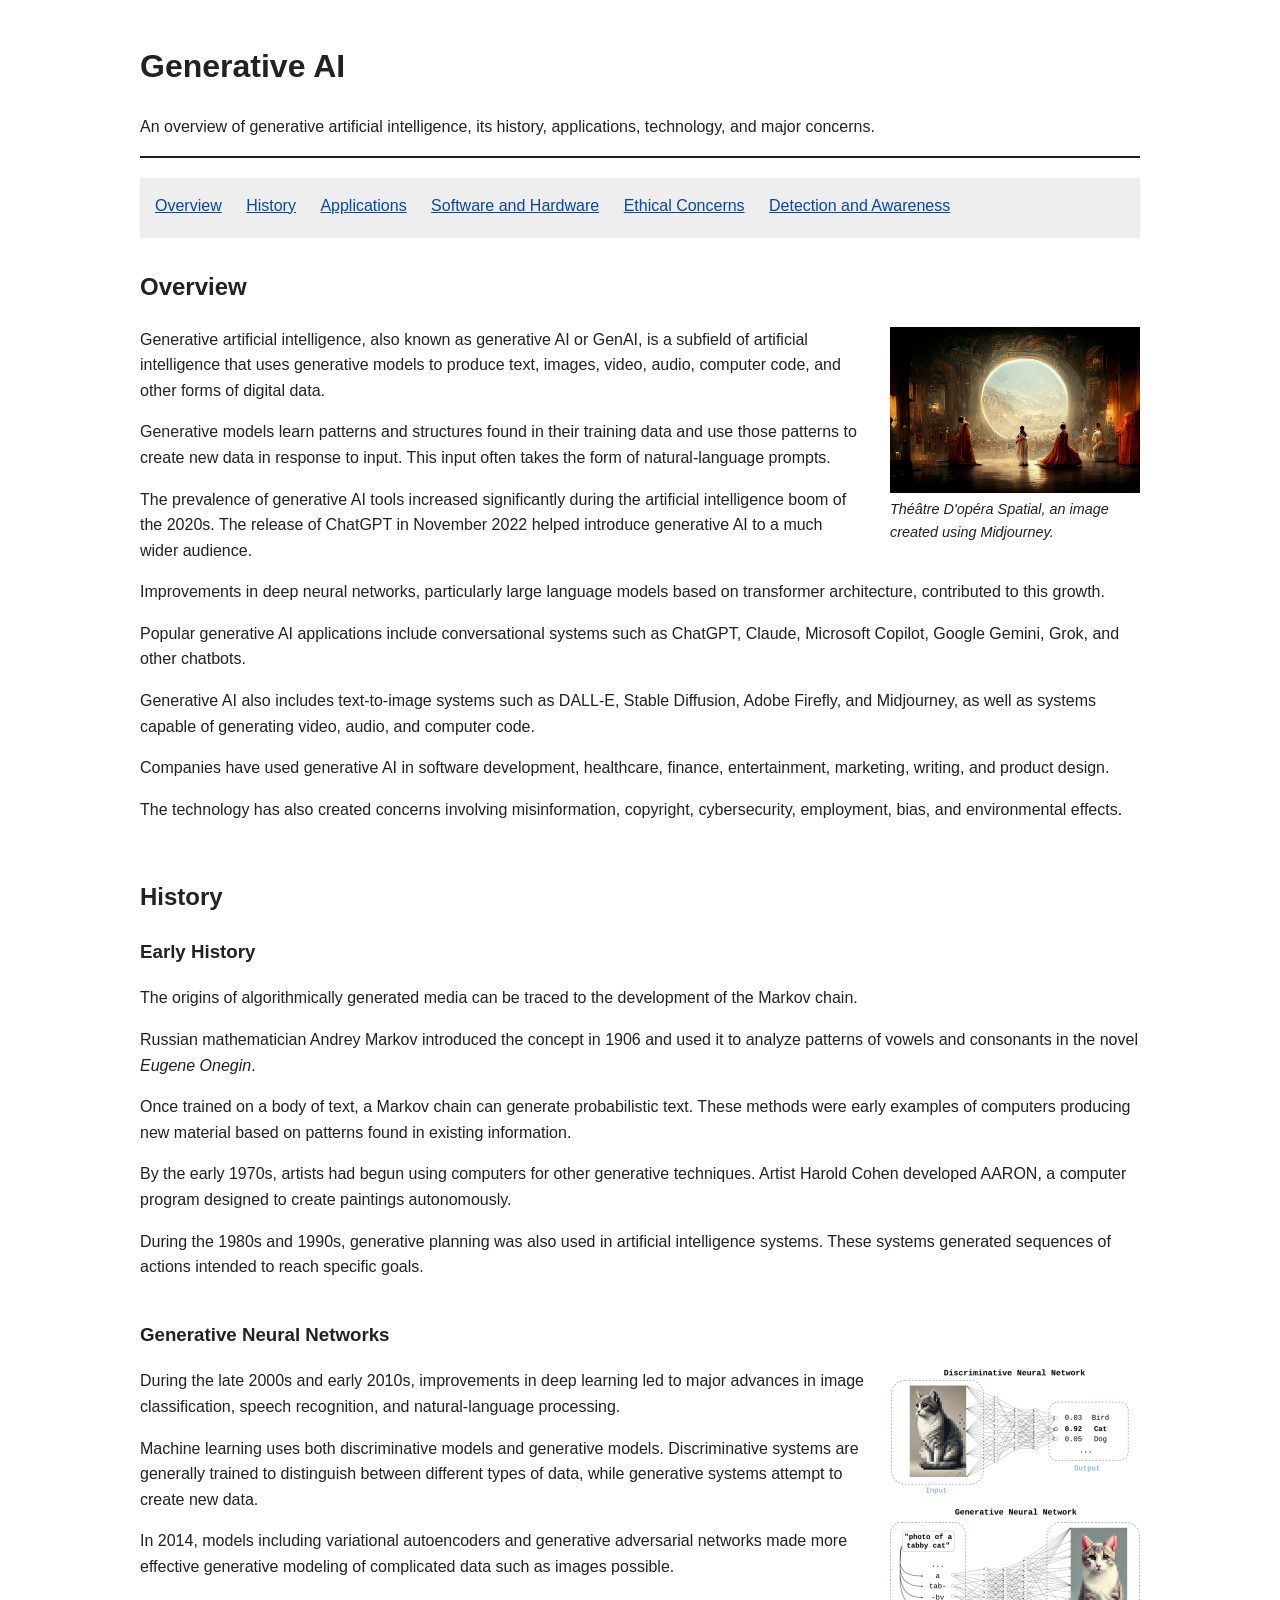
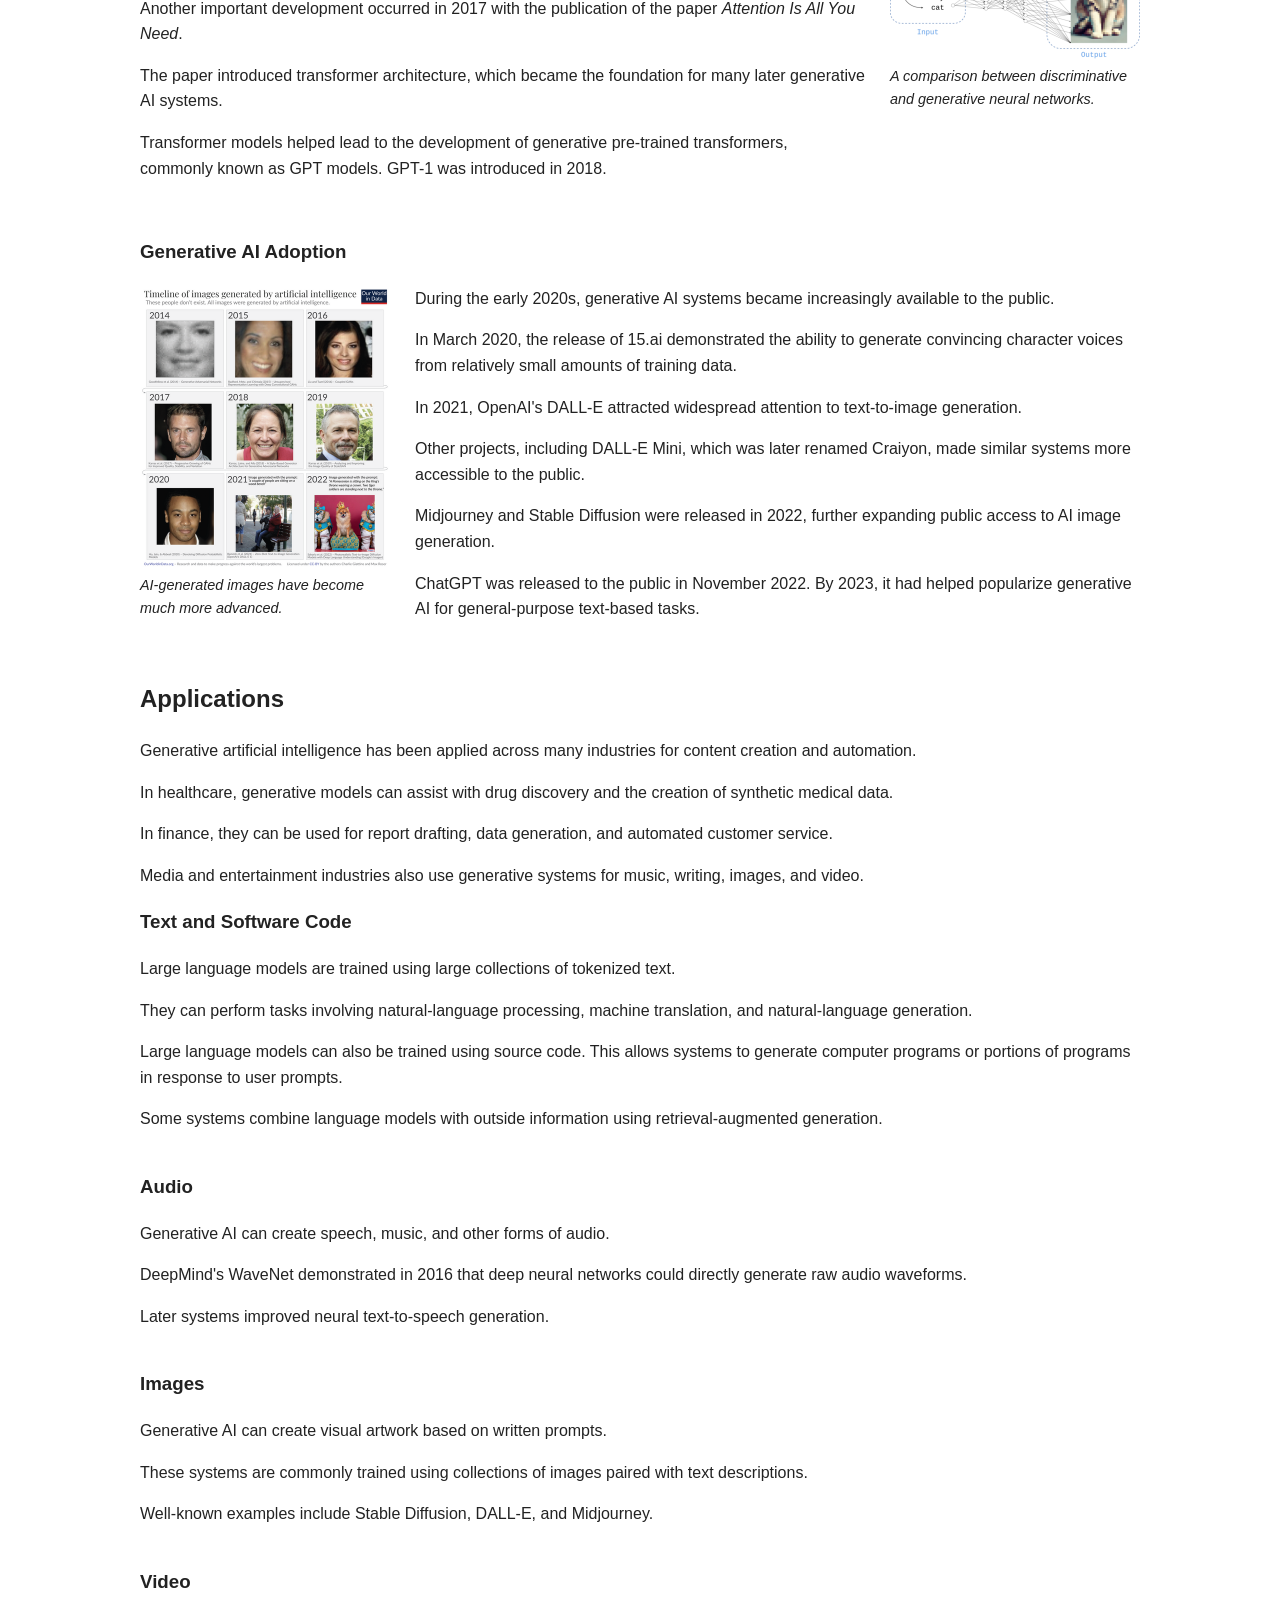
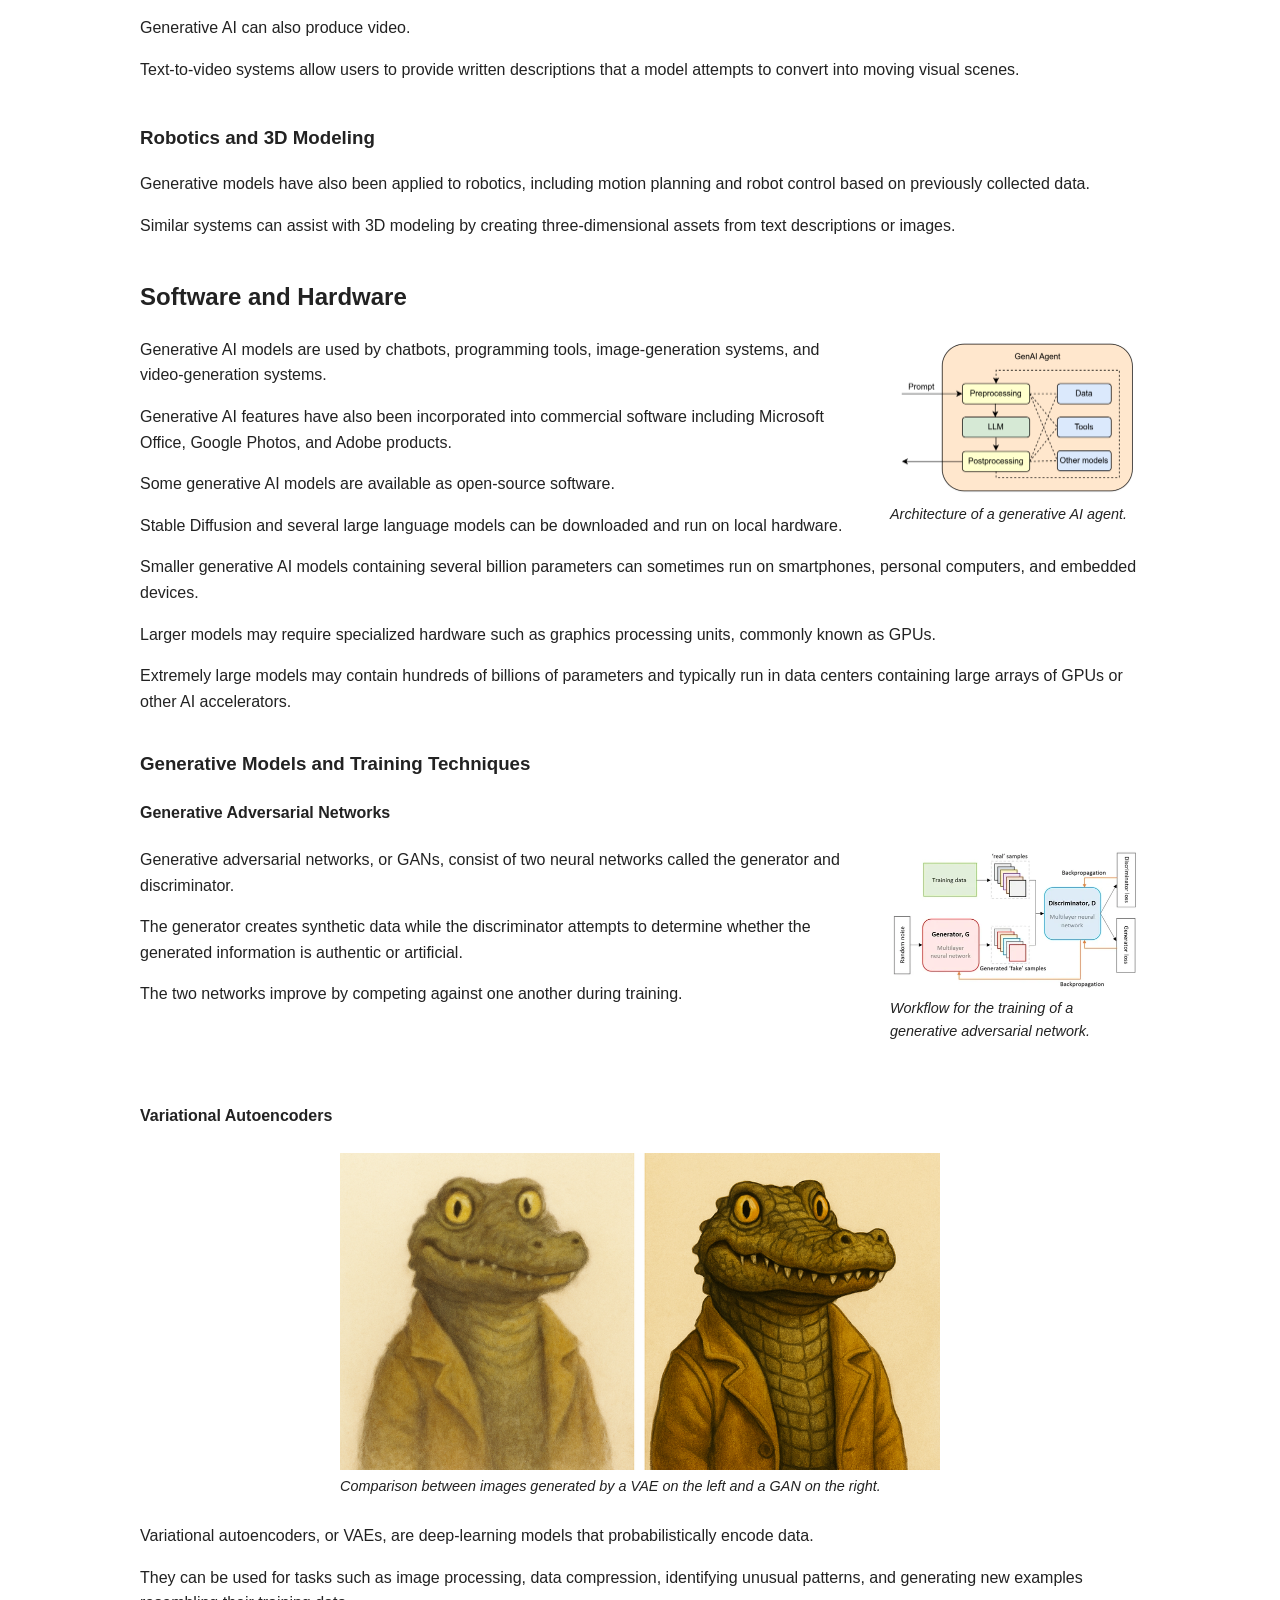
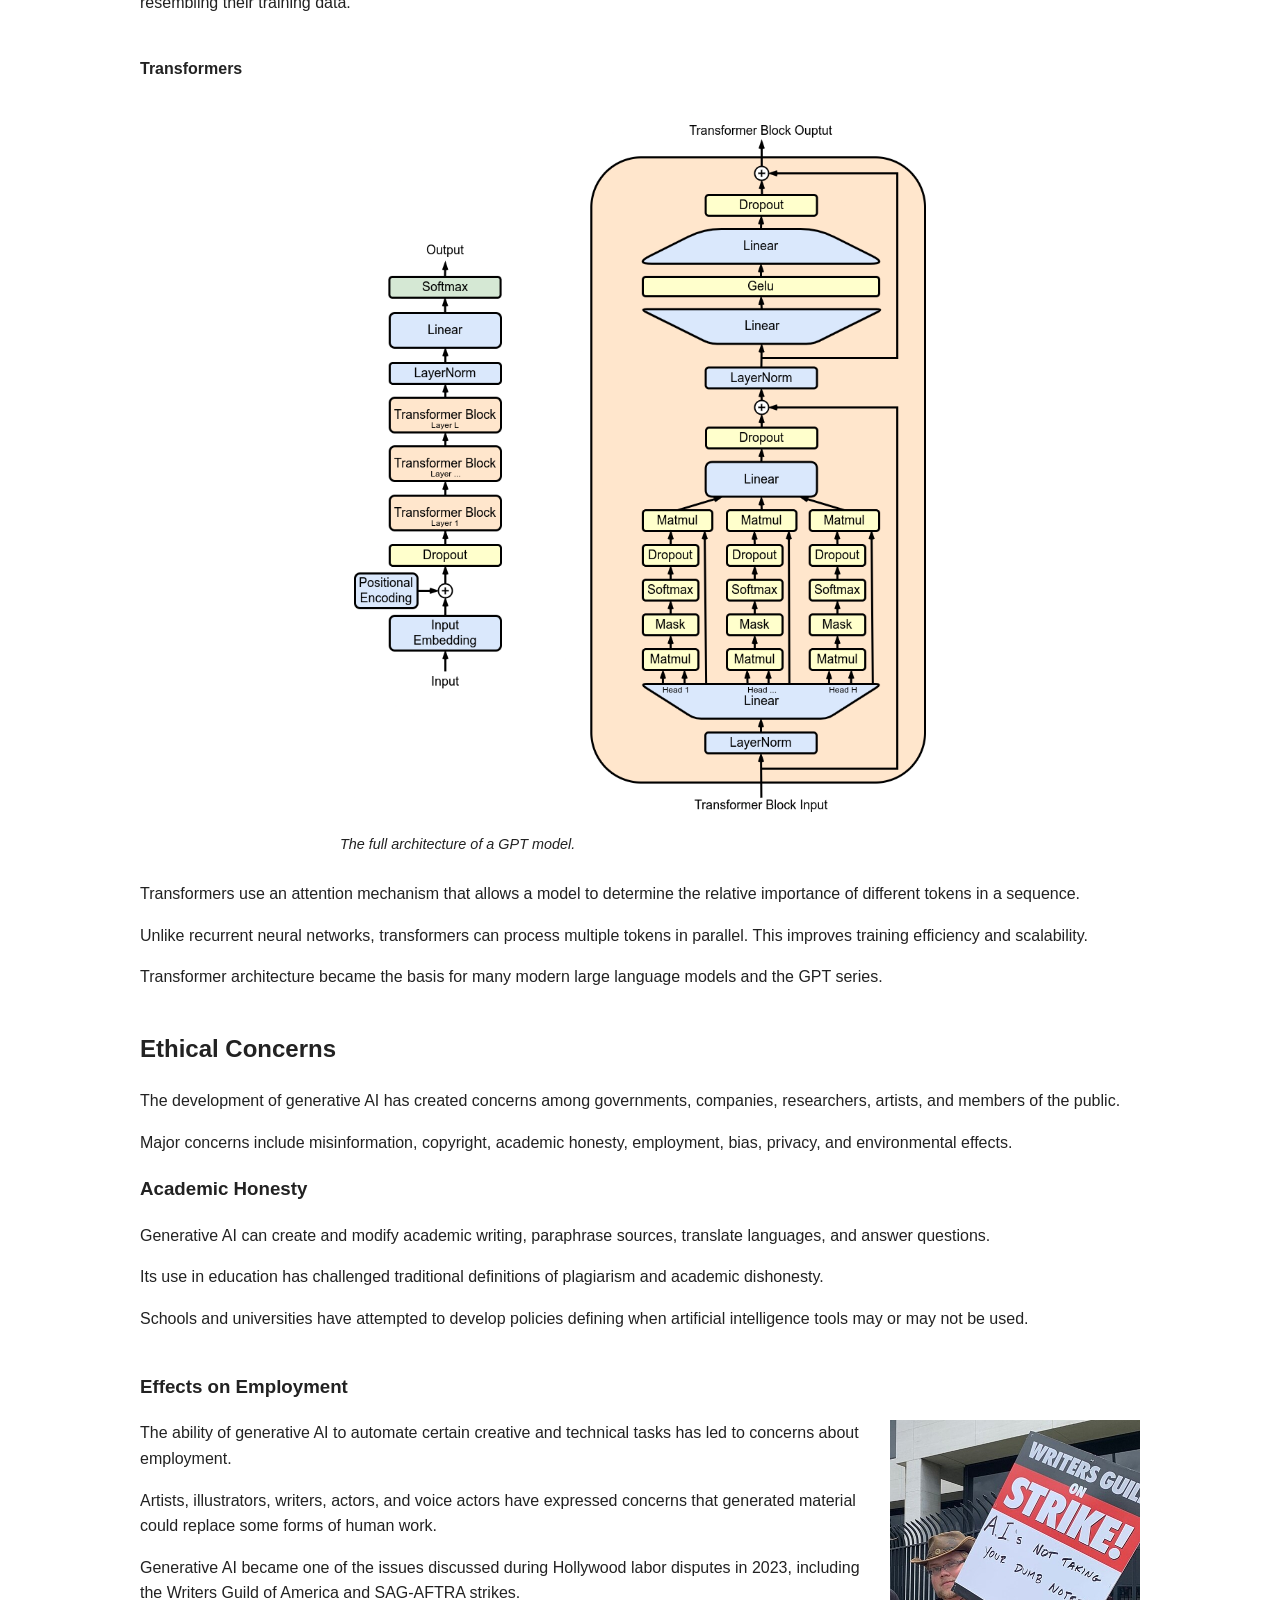
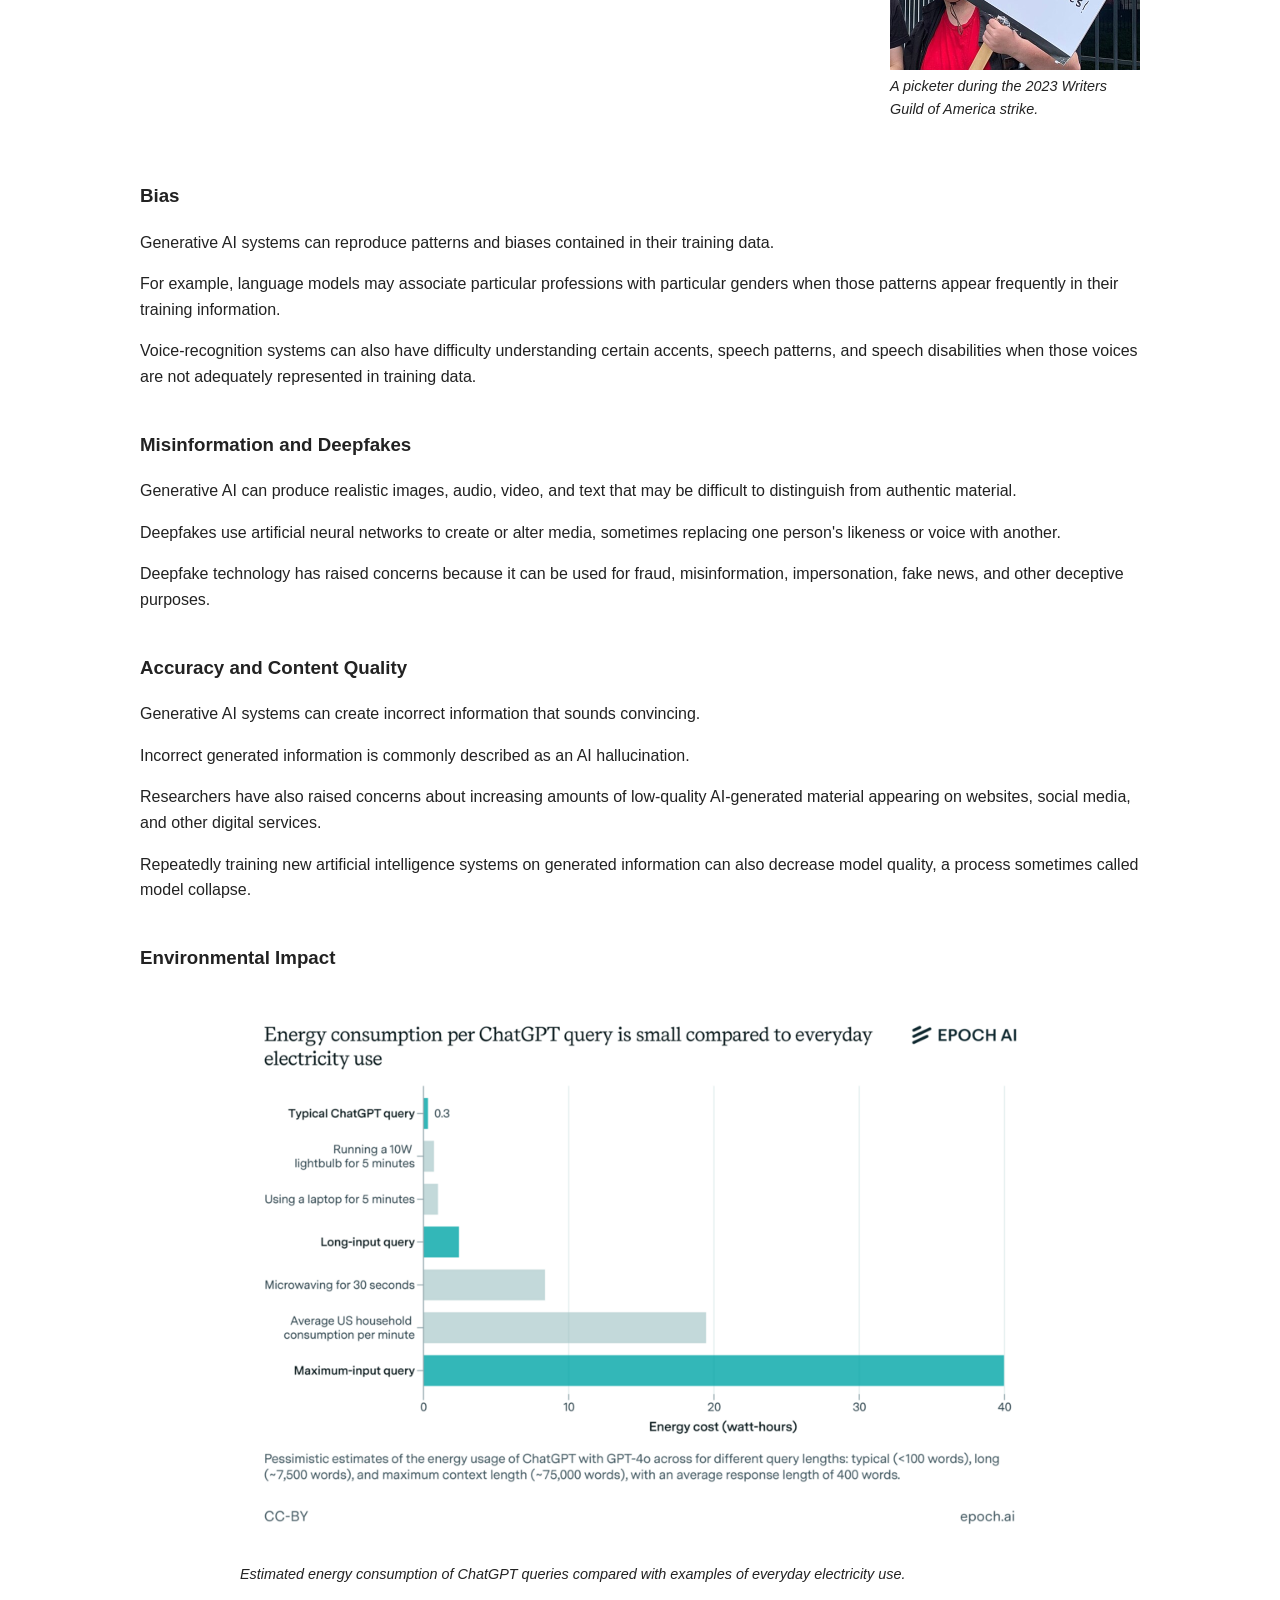
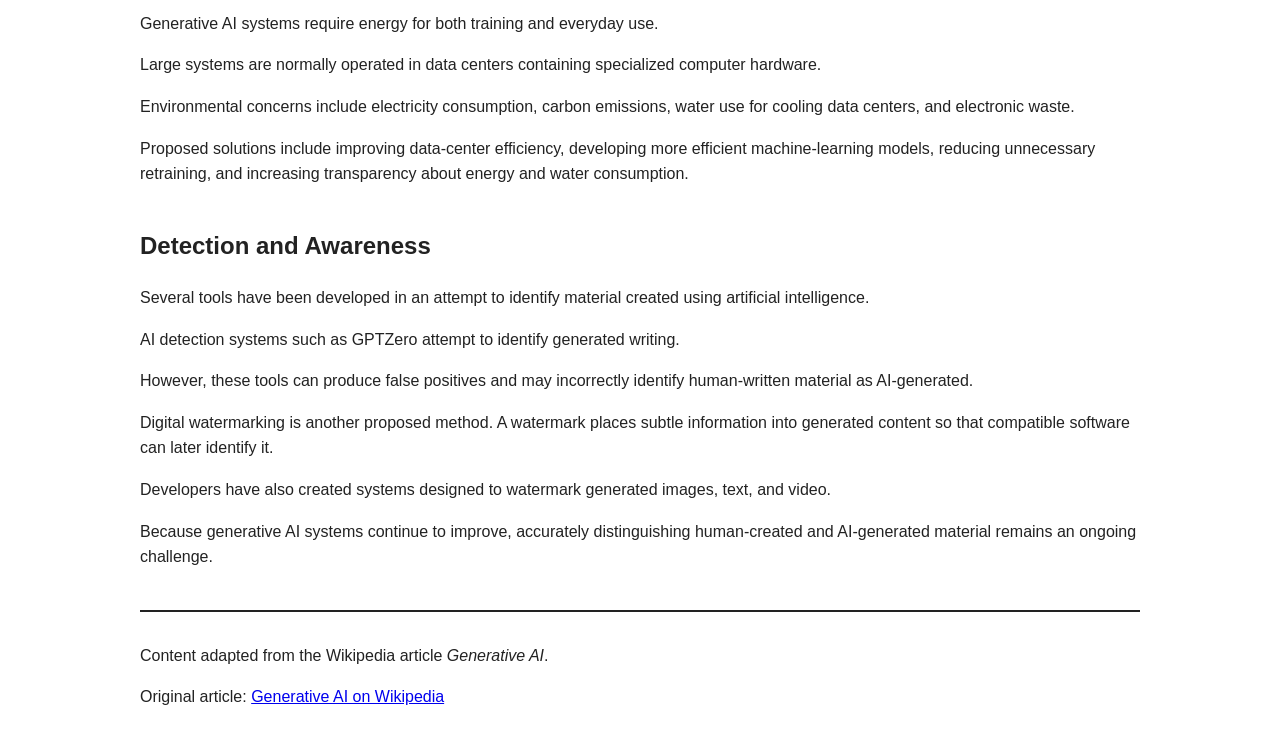
==== wiki.html @ c1471a43 "Create wiki.html" ====
<!DOCTYPE html>
<html lang="en">

<head>
    <meta charset="UTF-8">
    <meta name="viewport" content="width=device-width, initial-scale=1.0">

    <title>Generative AI</title>

    <style>
        /* Hide only visually, but have it available for screen readers */
        .sr-only {
            border: 0;
            clip: rect(0, 0, 0, 0);
            height: 1px;
            margin: -1px;
            overflow: hidden;
            padding: 0;
            position: absolute;
            white-space: nowrap;
            width: 1px;
        }

        body {
            font-family: Arial, Helvetica, sans-serif;
            line-height: 1.6;
            max-width: 1000px;
            margin: 0 auto;
            padding: 20px;
            color: #222;
        }

        header {
            border-bottom: 2px solid #222;
            margin-bottom: 20px;
        }

        nav {
            background-color: #eeeeee;
            padding: 15px;
            margin-bottom: 30px;
        }

        nav ul {
            list-style: none;
            padding: 0;
            margin: 0;
        }

        nav li {
            display: inline-block;
            margin-right: 20px;
            margin-bottom: 5px;
        }

        nav a {
            color: #0645ad;
        }

        section {
            margin-bottom: 40px;
        }

        figure {
            margin-top: 20px;
            margin-bottom: 20px;
        }

        figure img {
            display: block;
            max-width: 100%;
            height: auto;
        }

        figcaption {
            font-size: 0.9rem;
            font-style: italic;
            margin-top: 5px;
        }

        .figure-right {
            float: right;
            width: 250px;
            margin: 0 0 20px 25px;
        }

        .figure-left {
            float: left;
            width: 250px;
            margin: 0 25px 20px 0;
        }

        .figure-wide {
            max-width: 600px;
            margin: 25px auto;
        }

        .figure-large {
            max-width: 800px;
            margin: 25px auto;
        }

        .clear {
            clear: both;
        }

        footer {
            clear: both;
            border-top: 2px solid #222;
            margin-top: 40px;
            padding-top: 15px;
        }
    </style>
</head>


<body>

    <header>
        <h1>Generative AI</h1>

        <p>
            An overview of generative artificial intelligence, its history,
            applications, technology, and major concerns.
        </p>
    </header>


    <nav aria-labelledby="navigation-heading">

        <h2 id="navigation-heading" class="sr-only">
            Article Navigation
        </h2>

        <ul>
            <li><a href="#overview">Overview</a></li>
            <li><a href="#history">History</a></li>
            <li><a href="#applications">Applications</a></li>
            <li><a href="#software">Software and Hardware</a></li>
            <li><a href="#ethics">Ethical Concerns</a></li>
            <li><a href="#detection">Detection and Awareness</a></li>
        </ul>

    </nav>


    <main>

        <article>

            <h2 class="sr-only">Generative AI Article</h2>


            <!-- OVERVIEW -->

            <section id="overview">

                <h2>Overview</h2>

                <figure class="figure-right">

                    <img
                        src="images/Theatre_Dopera_Spatial.png"
                        alt="AI-generated image of figures standing in a futuristic opera scene">

                    <figcaption>
                        Théâtre D'opéra Spatial, an image created using Midjourney.
                    </figcaption>

                </figure>

                <p>
                    Generative artificial intelligence, also known as generative AI
                    or GenAI, is a subfield of artificial intelligence that uses
                    generative models to produce text, images, video, audio,
                    computer code, and other forms of digital data.
                </p>

                <p>
                    Generative models learn patterns and structures found in their
                    training data and use those patterns to create new data in
                    response to input. This input often takes the form of
                    natural-language prompts.
                </p>

                <p>
                    The prevalence of generative AI tools increased significantly
                    during the artificial intelligence boom of the 2020s.
                    The release of ChatGPT in November 2022 helped introduce
                    generative AI to a much wider audience.
                </p>

                <p>
                    Improvements in deep neural networks, particularly large
                    language models based on transformer architecture, contributed
                    to this growth.
                </p>

                <p>
                    Popular generative AI applications include conversational
                    systems such as ChatGPT, Claude, Microsoft Copilot, Google
                    Gemini, Grok, and other chatbots.
                </p>

                <p>
                    Generative AI also includes text-to-image systems such as
                    DALL-E, Stable Diffusion, Adobe Firefly, and Midjourney,
                    as well as systems capable of generating video, audio,
                    and computer code.
                </p>

                <p>
                    Companies have used generative AI in software development,
                    healthcare, finance, entertainment, marketing, writing,
                    and product design.
                </p>

                <p>
                    The technology has also created concerns involving
                    misinformation, copyright, cybersecurity, employment,
                    bias, and environmental effects.
                </p>

                <div class="clear"></div>

            </section>


            <!-- HISTORY -->

            <section id="history">

                <h2>History</h2>


                <section>

                    <h3>Early History</h3>

                    <p>
                        The origins of algorithmically generated media can be
                        traced to the development of the Markov chain.
                    </p>

                    <p>
                        Russian mathematician Andrey Markov introduced the
                        concept in 1906 and used it to analyze patterns of
                        vowels and consonants in the novel
                        <em>Eugene Onegin</em>.
                    </p>

                    <p>
                        Once trained on a body of text, a Markov chain can
                        generate probabilistic text. These methods were early
                        examples of computers producing new material based
                        on patterns found in existing information.
                    </p>

                    <p>
                        By the early 1970s, artists had begun using computers
                        for other generative techniques. Artist Harold Cohen
                        developed AARON, a computer program designed to create
                        paintings autonomously.
                    </p>

                    <p>
                        During the 1980s and 1990s, generative planning was
                        also used in artificial intelligence systems. These
                        systems generated sequences of actions intended to
                        reach specific goals.
                    </p>

                </section>


                <section>

                    <h3>Generative Neural Networks</h3>

                    <figure class="figure-right">

                        <img
                            src="images/Discriminative_vs_Generative_Neural_Networks.png"
                            alt="Diagram comparing a discriminative neural network with a generative neural network">

                        <figcaption>
                            A comparison between discriminative and generative
                            neural networks.
                        </figcaption>

                    </figure>

                    <p>
                        During the late 2000s and early 2010s, improvements
                        in deep learning led to major advances in image
                        classification, speech recognition, and natural-language
                        processing.
                    </p>

                    <p>
                        Machine learning uses both discriminative models and
                        generative models. Discriminative systems are generally
                        trained to distinguish between different types of data,
                        while generative systems attempt to create new data.
                    </p>

                    <p>
                        In 2014, models including variational autoencoders
                        and generative adversarial networks made more effective
                        generative modeling of complicated data such as images
                        possible.
                    </p>

                    <p>
                        Another important development occurred in 2017 with
                        the publication of the paper
                        <em>Attention Is All You Need</em>.
                    </p>

                    <p>
                        The paper introduced transformer architecture, which
                        became the foundation for many later generative AI
                        systems.
                    </p>

                    <p>
                        Transformer models helped lead to the development
                        of generative pre-trained transformers, commonly
                        known as GPT models. GPT-1 was introduced in 2018.
                    </p>

                    <div class="clear"></div>

                </section>


                <section>

                    <h3>Generative AI Adoption</h3>

                    <figure class="figure-left">

                        <img
                            src="images/Timeline-of-AI-generated-faces.png"
                            alt="Timeline showing improvements in AI-generated images from 2014 through 2022">

                        <figcaption>
                            AI-generated images have become much more advanced.
                        </figcaption>

                    </figure>

                    <p>
                        During the early 2020s, generative AI systems became
                        increasingly available to the public.
                    </p>

                    <p>
                        In March 2020, the release of 15.ai demonstrated
                        the ability to generate convincing character voices
                        from relatively small amounts of training data.
                    </p>

                    <p>
                        In 2021, OpenAI's DALL-E attracted widespread
                        attention to text-to-image generation.
                    </p>

                    <p>
                        Other projects, including DALL-E Mini, which was
                        later renamed Craiyon, made similar systems more
                        accessible to the public.
                    </p>

                    <p>
                        Midjourney and Stable Diffusion were released in
                        2022, further expanding public access to
                        AI image generation.
                    </p>

                    <p>
                        ChatGPT was released to the public in November 2022.
                        By 2023, it had helped popularize generative AI for
                        general-purpose text-based tasks.
                    </p>

                    <div class="clear"></div>

                </section>

            </section>


            <!-- APPLICATIONS -->

            <section id="applications">

                <h2>Applications</h2>

                <p>
                    Generative artificial intelligence has been applied
                    across many industries for content creation and automation.
                </p>

                <p>
                    In healthcare, generative models can assist with drug
                    discovery and the creation of synthetic medical data.
                </p>

                <p>
                    In finance, they can be used for report drafting,
                    data generation, and automated customer service.
                </p>

                <p>
                    Media and entertainment industries also use generative
                    systems for music, writing, images, and video.
                </p>


                <section>

                    <h3>Text and Software Code</h3>

                    <p>
                        Large language models are trained using large
                        collections of tokenized text.
                    </p>

                    <p>
                        They can perform tasks involving natural-language
                        processing, machine translation, and natural-language
                        generation.
                    </p>

                    <p>
                        Large language models can also be trained using
                        source code. This allows systems to generate
                        computer programs or portions of programs in
                        response to user prompts.
                    </p>

                    <p>
                        Some systems combine language models with outside
                        information using retrieval-augmented generation.
                    </p>

                </section>


                <section>

                    <h3>Audio</h3>

                    <p>
                        Generative AI can create speech, music, and other
                        forms of audio.
                    </p>

                    <p>
                        DeepMind's WaveNet demonstrated in 2016 that deep
                        neural networks could directly generate raw audio
                        waveforms.
                    </p>

                    <p>
                        Later systems improved neural text-to-speech
                        generation.
                    </p>

                </section>


                <section>

                    <h3>Images</h3>

                    <p>
                        Generative AI can create visual artwork based on
                        written prompts.
                    </p>

                    <p>
                        These systems are commonly trained using collections
                        of images paired with text descriptions.
                    </p>

                    <p>
                        Well-known examples include Stable Diffusion,
                        DALL-E, and Midjourney.
                    </p>

                </section>


                <section>

                    <h3>Video</h3>

                    <p>
                        Generative AI can also produce video.
                    </p>

                    <p>
                        Text-to-video systems allow users to provide
                        written descriptions that a model attempts to
                        convert into moving visual scenes.
                    </p>

                </section>


                <section>

                    <h3>Robotics and 3D Modeling</h3>

                    <p>
                        Generative models have also been applied to
                        robotics, including motion planning and robot
                        control based on previously collected data.
                    </p>

                    <p>
                        Similar systems can assist with 3D modeling
                        by creating three-dimensional assets from text
                        descriptions or images.
                    </p>

                </section>

            </section>


            <!-- SOFTWARE AND HARDWARE -->

            <section id="software">

                <h2>Software and Hardware</h2>

                <figure class="figure-right">

                    <img
                        src="images/GenAI_Agent.png"
                        alt="Diagram showing the architecture of a generative artificial intelligence agent">

                    <figcaption>
                        Architecture of a generative AI agent.
                    </figcaption>

                </figure>

                <p>
                    Generative AI models are used by chatbots, programming
                    tools, image-generation systems, and video-generation
                    systems.
                </p>

                <p>
                    Generative AI features have also been incorporated
                    into commercial software including Microsoft Office,
                    Google Photos, and Adobe products.
                </p>

                <p>
                    Some generative AI models are available as open-source
                    software.
                </p>

                <p>
                    Stable Diffusion and several large language models
                    can be downloaded and run on local hardware.
                </p>

                <p>
                    Smaller generative AI models containing several
                    billion parameters can sometimes run on smartphones,
                    personal computers, and embedded devices.
                </p>

                <p>
                    Larger models may require specialized hardware such
                    as graphics processing units, commonly known as GPUs.
                </p>

                <p>
                    Extremely large models may contain hundreds of
                    billions of parameters and typically run in data
                    centers containing large arrays of GPUs or other
                    AI accelerators.
                </p>

                <div class="clear"></div>


                <section>

                    <h3>Generative Models and Training Techniques</h3>


                    <section>

                        <h4>Generative Adversarial Networks</h4>

                        <figure class="figure-right">

                            <img
                                src="images/GANs_Technique.webp"
                                alt="Diagram showing the training process for a generative adversarial network">

                            <figcaption>
                                Workflow for the training of a generative
                                adversarial network.
                            </figcaption>

                        </figure>

                        <p>
                            Generative adversarial networks, or GANs,
                            consist of two neural networks called the
                            generator and discriminator.
                        </p>

                        <p>
                            The generator creates synthetic data while
                            the discriminator attempts to determine
                            whether the generated information is
                            authentic or artificial.
                        </p>

                        <p>
                            The two networks improve by competing
                            against one another during training.
                        </p>

                        <div class="clear"></div>

                    </section>


                    <section>

                        <h4>Variational Autoencoders</h4>

                        <figure class="figure-wide">

                            <img
                                src="images/GAN_vs_VAE_(cropped).png"
                                alt="Side-by-side comparison of images produced by a variational autoencoder and a generative adversarial network">

                            <figcaption>
                                Comparison between images generated by a VAE
                                on the left and a GAN on the right.
                            </figcaption>

                        </figure>

                        <p>
                            Variational autoencoders, or VAEs, are
                            deep-learning models that probabilistically
                            encode data.
                        </p>

                        <p>
                            They can be used for tasks such as image
                            processing, data compression, identifying
                            unusual patterns, and generating new examples
                            resembling their training data.
                        </p>

                    </section>


                    <section>

                        <h4>Transformers</h4>

                        <figure class="figure-wide">

                            <img
                                src="images/Full_GPT_architecture.png"
                                alt="Diagram showing the architecture and transformer blocks of a GPT model">

                            <figcaption>
                                The full architecture of a GPT model.
                            </figcaption>

                        </figure>

                        <p>
                            Transformers use an attention mechanism that
                            allows a model to determine the relative
                            importance of different tokens in a sequence.
                        </p>

                        <p>
                            Unlike recurrent neural networks, transformers
                            can process multiple tokens in parallel.
                            This improves training efficiency and scalability.
                        </p>

                        <p>
                            Transformer architecture became the basis for
                            many modern large language models and the
                            GPT series.
                        </p>

                    </section>

                </section>

            </section>


            <!-- ETHICAL CONCERNS -->

            <section id="ethics">

                <h2>Ethical Concerns</h2>

                <p>
                    The development of generative AI has created concerns
                    among governments, companies, researchers, artists,
                    and members of the public.
                </p>

                <p>
                    Major concerns include misinformation, copyright,
                    academic honesty, employment, bias, privacy, and
                    environmental effects.
                </p>


                <section>

                    <h3>Academic Honesty</h3>

                    <p>
                        Generative AI can create and modify academic
                        writing, paraphrase sources, translate languages,
                        and answer questions.
                    </p>

                    <p>
                        Its use in education has challenged traditional
                        definitions of plagiarism and academic dishonesty.
                    </p>

                    <p>
                        Schools and universities have attempted to develop
                        policies defining when artificial intelligence
                        tools may or may not be used.
                    </p>

                </section>


                <section>

                    <h3>Effects on Employment</h3>

                    <figure class="figure-right">

                        <img
                            src="images/AI_Protest_Sign_2023_WGA_Strike.jpg"
                            alt="Writer holding a Writers Guild strike sign criticizing the use of artificial intelligence">

                        <figcaption>
                            A picketer during the 2023 Writers Guild
                            of America strike.
                        </figcaption>

                    </figure>

                    <p>
                        The ability of generative AI to automate certain
                        creative and technical tasks has led to concerns
                        about employment.
                    </p>

                    <p>
                        Artists, illustrators, writers, actors, and
                        voice actors have expressed concerns that
                        generated material could replace some forms
                        of human work.
                    </p>

                    <p>
                        Generative AI became one of the issues discussed
                        during Hollywood labor disputes in 2023,
                        including the Writers Guild of America and
                        SAG-AFTRA strikes.
                    </p>

                    <div class="clear"></div>

                </section>


                <section>

                    <h3>Bias</h3>

                    <p>
                        Generative AI systems can reproduce patterns
                        and biases contained in their training data.
                    </p>

                    <p>
                        For example, language models may associate
                        particular professions with particular genders
                        when those patterns appear frequently in their
                        training information.
                    </p>

                    <p>
                        Voice-recognition systems can also have difficulty
                        understanding certain accents, speech patterns,
                        and speech disabilities when those voices are not
                        adequately represented in training data.
                    </p>

                </section>


                <section>

                    <h3>Misinformation and Deepfakes</h3>

                    <p>
                        Generative AI can produce realistic images,
                        audio, video, and text that may be difficult
                        to distinguish from authentic material.
                    </p>

                    <p>
                        Deepfakes use artificial neural networks to
                        create or alter media, sometimes replacing one
                        person's likeness or voice with another.
                    </p>

                    <p>
                        Deepfake technology has raised concerns because
                        it can be used for fraud, misinformation,
                        impersonation, fake news, and other deceptive
                        purposes.
                    </p>

                </section>


                <section>

                    <h3>Accuracy and Content Quality</h3>

                    <p>
                        Generative AI systems can create incorrect
                        information that sounds convincing.
                    </p>

                    <p>
                        Incorrect generated information is commonly
                        described as an AI hallucination.
                    </p>

                    <p>
                        Researchers have also raised concerns about
                        increasing amounts of low-quality AI-generated
                        material appearing on websites, social media,
                        and other digital services.
                    </p>

                    <p>
                        Repeatedly training new artificial intelligence
                        systems on generated information can also
                        decrease model quality, a process sometimes
                        called model collapse.
                    </p>

                </section>


                <section>

                    <h3>Environmental Impact</h3>

                    <figure class="figure-large">

                        <img
                            src="images/Energy_consumption_per_ChatGPT_query_compared_to_everyday_electricity_use.png"
                            alt="Bar chart comparing the estimated energy use of different ChatGPT queries with common household electricity use">

                        <figcaption>
                            Estimated energy consumption of ChatGPT queries
                            compared with examples of everyday electricity use.
                        </figcaption>

                    </figure>

                    <p>
                        Generative AI systems require energy for both
                        training and everyday use.
                    </p>

                    <p>
                        Large systems are normally operated in data
                        centers containing specialized computer hardware.
                    </p>

                    <p>
                        Environmental concerns include electricity
                        consumption, carbon emissions, water use for
                        cooling data centers, and electronic waste.
                    </p>

                    <p>
                        Proposed solutions include improving data-center
                        efficiency, developing more efficient
                        machine-learning models, reducing unnecessary
                        retraining, and increasing transparency about
                        energy and water consumption.
                    </p>

                </section>

            </section>


            <!-- DETECTION -->

            <section id="detection">

                <h2>Detection and Awareness</h2>

                <p>
                    Several tools have been developed in an attempt
                    to identify material created using artificial
                    intelligence.
                </p>

                <p>
                    AI detection systems such as GPTZero attempt
                    to identify generated writing.
                </p>

                <p>
                    However, these tools can produce false positives
                    and may incorrectly identify human-written
                    material as AI-generated.
                </p>

                <p>
                    Digital watermarking is another proposed method.
                    A watermark places subtle information into generated
                    content so that compatible software can later
                    identify it.
                </p>

                <p>
                    Developers have also created systems designed
                    to watermark generated images, text, and video.
                </p>

                <p>
                    Because generative AI systems continue to improve,
                    accurately distinguishing human-created and
                    AI-generated material remains an ongoing challenge.
                </p>

            </section>

        </article>

    </main>


    <footer>

        <p>
            Content adapted from the Wikipedia article
            <cite>Generative AI</cite>.
        </p>

        <p>
            Original article:
            <a href="https://en.wikipedia.org/wiki/Generative_AI">
                Generative AI on Wikipedia
            </a>
        </p>

    </footer>

</body>

</html>
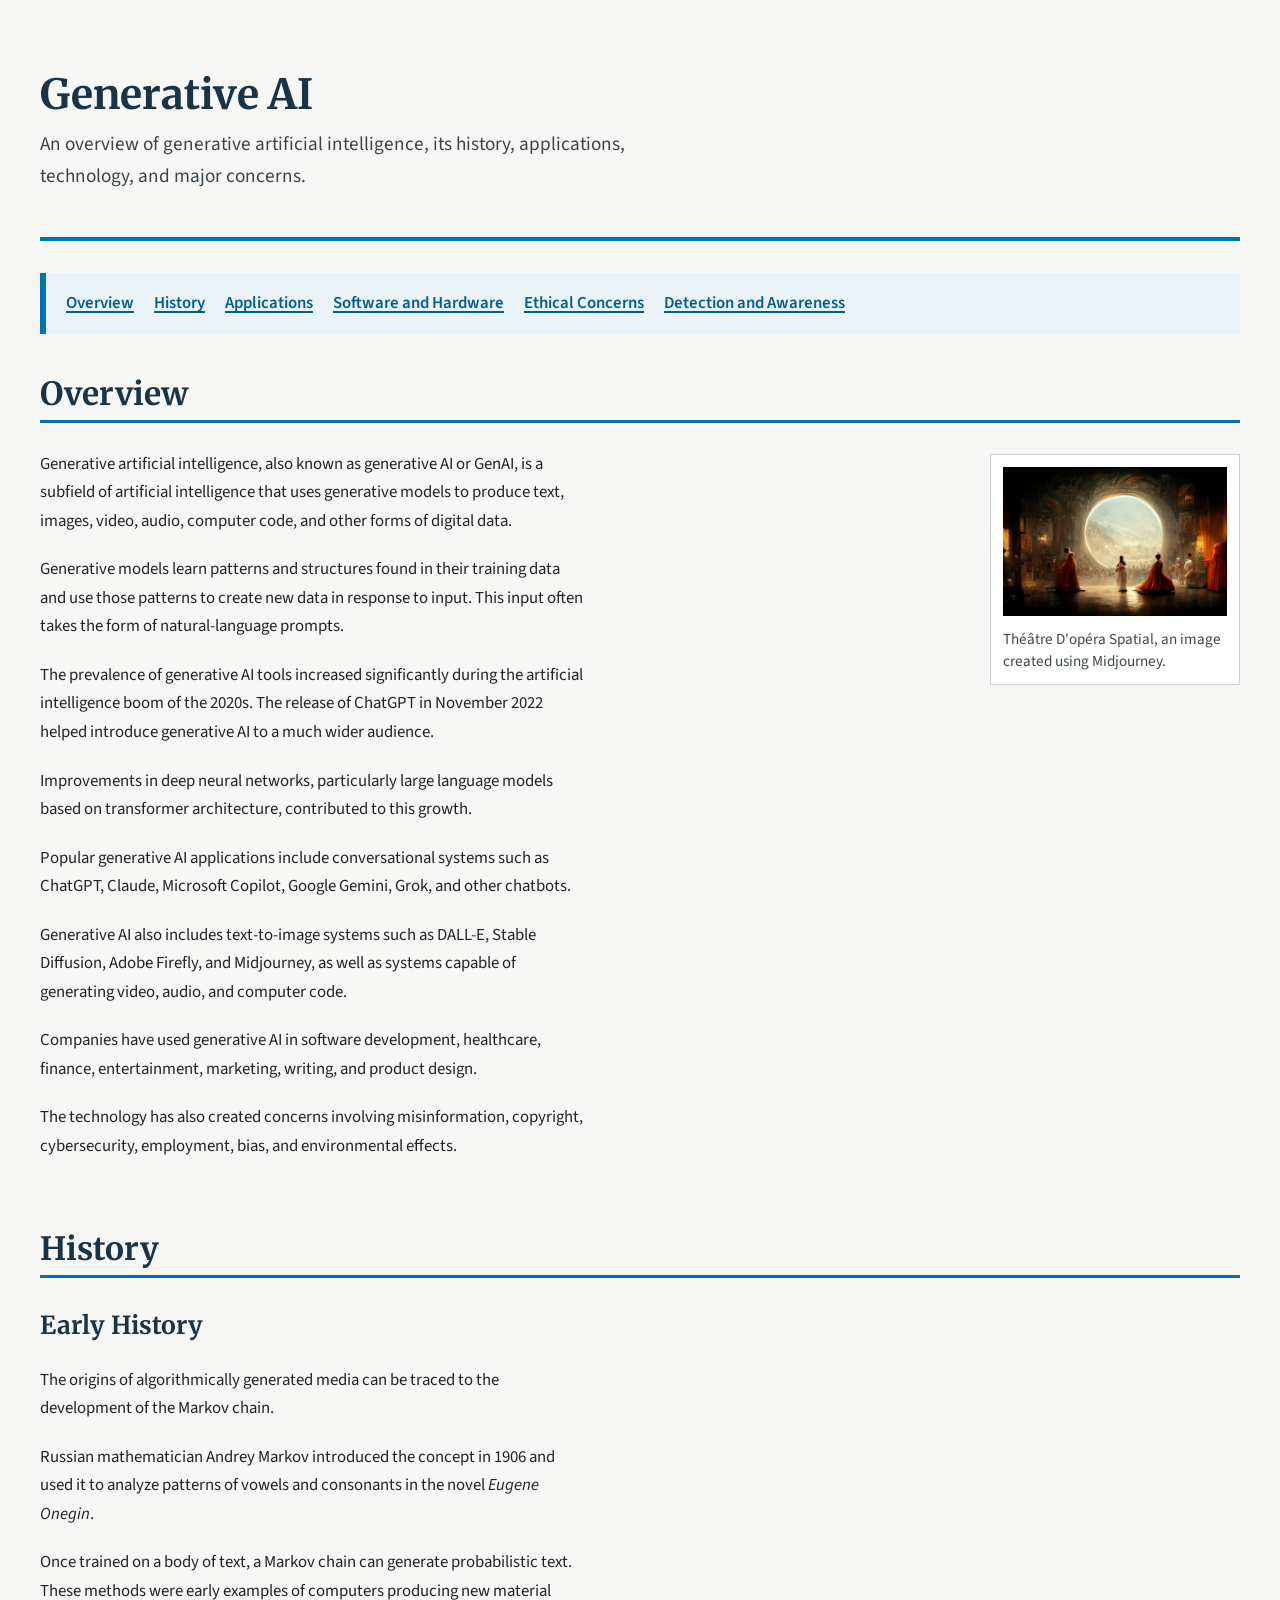
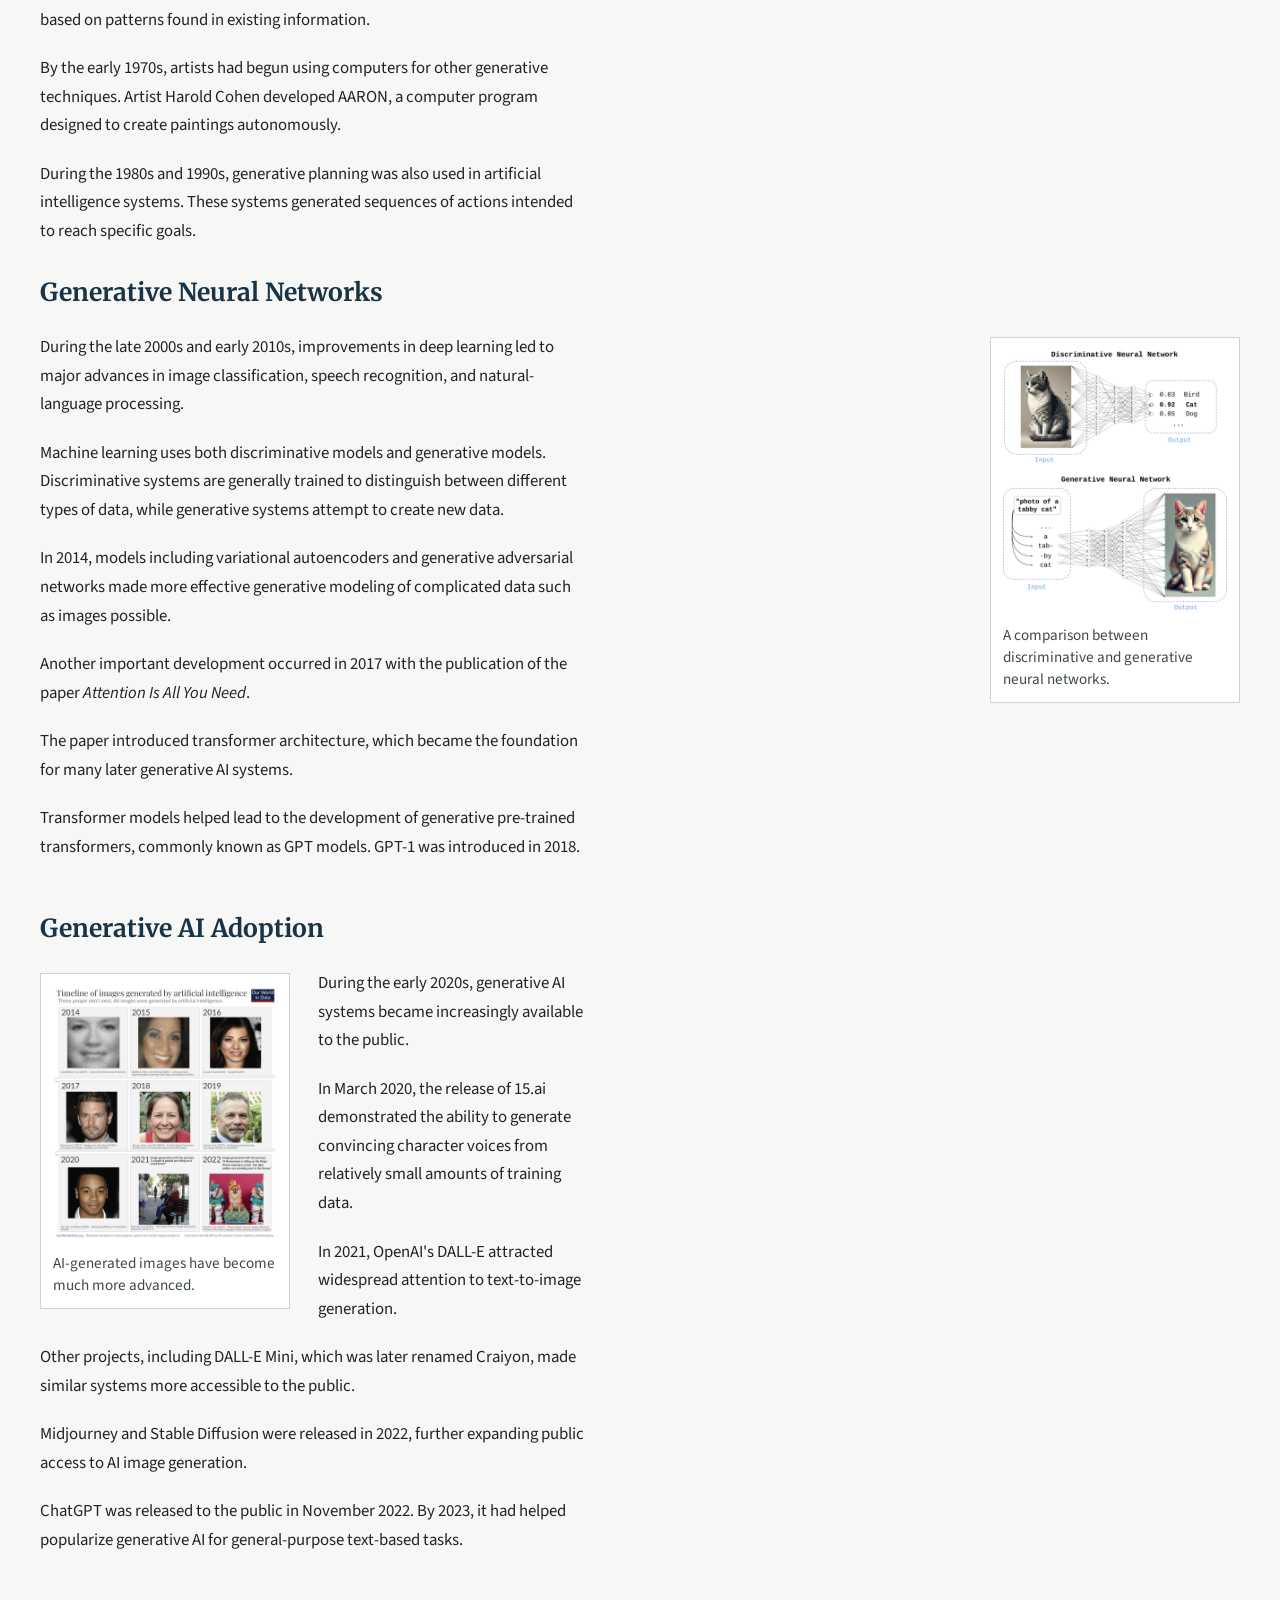
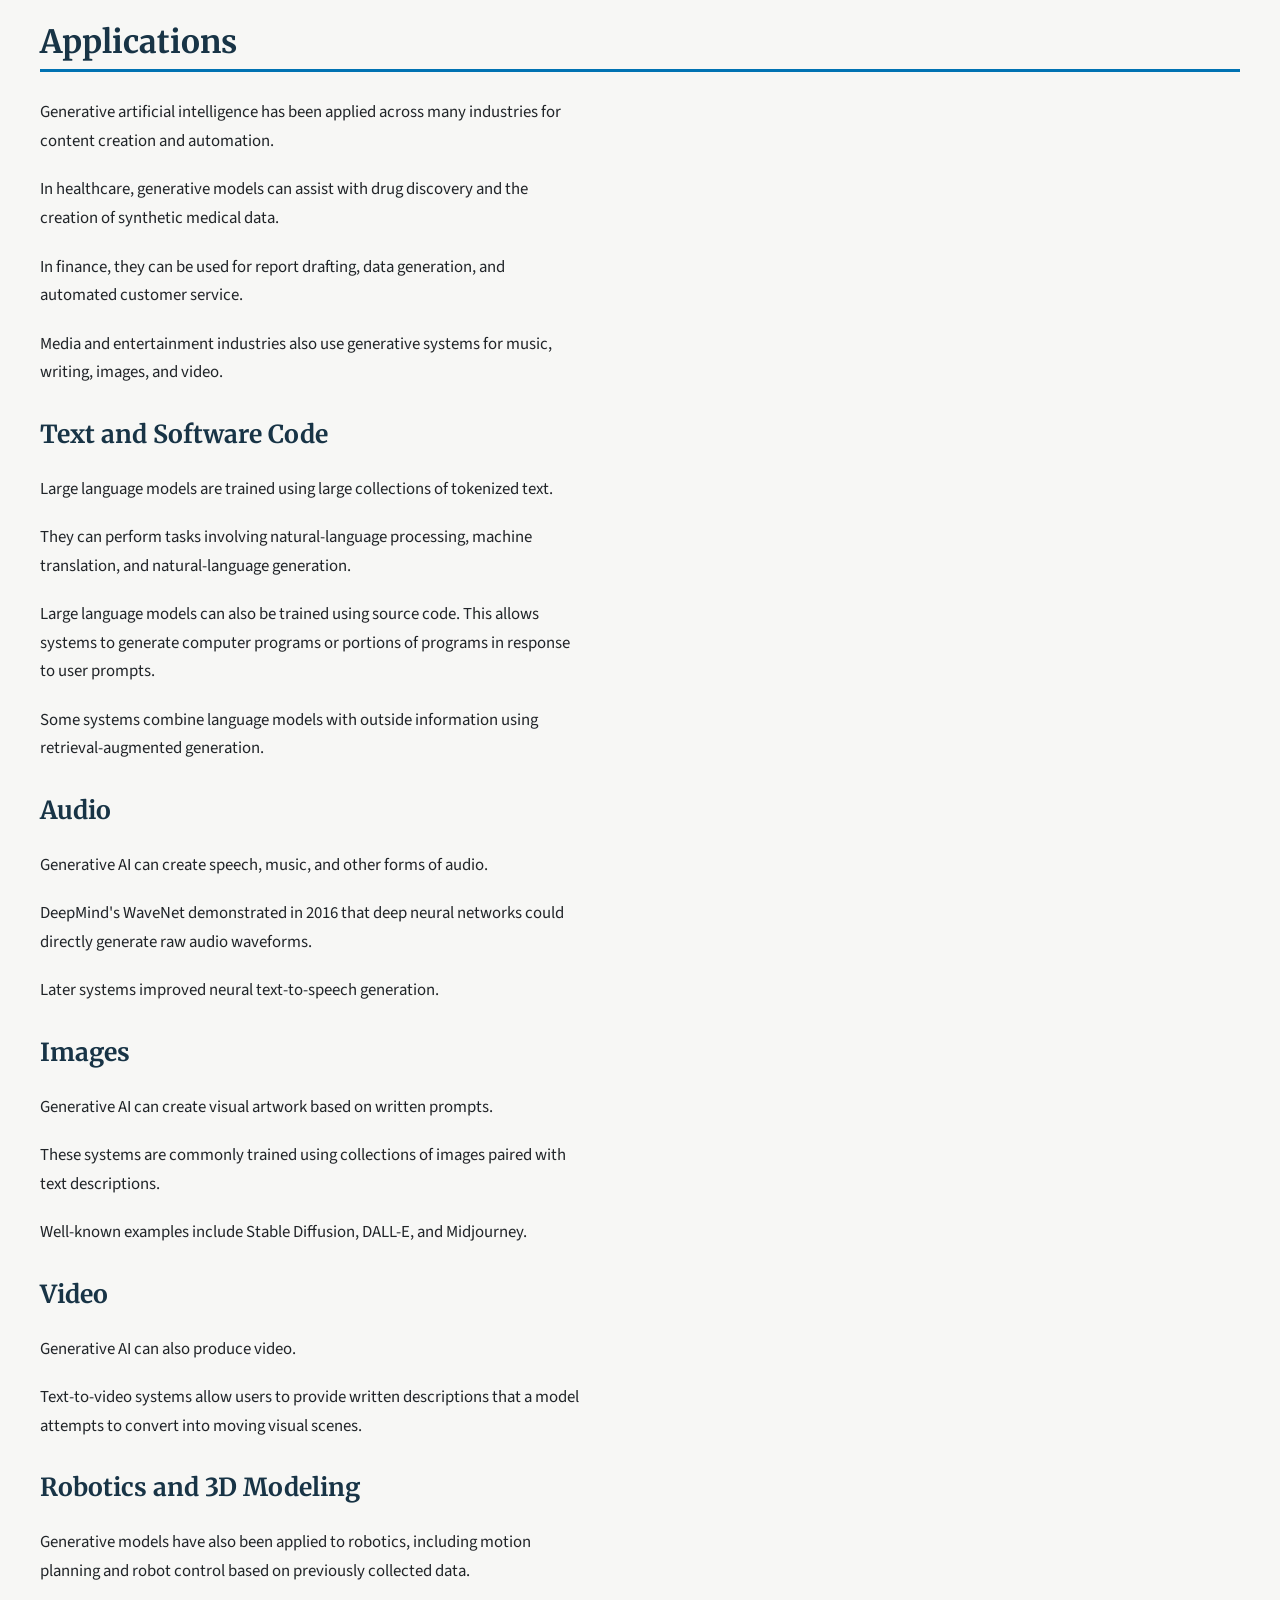
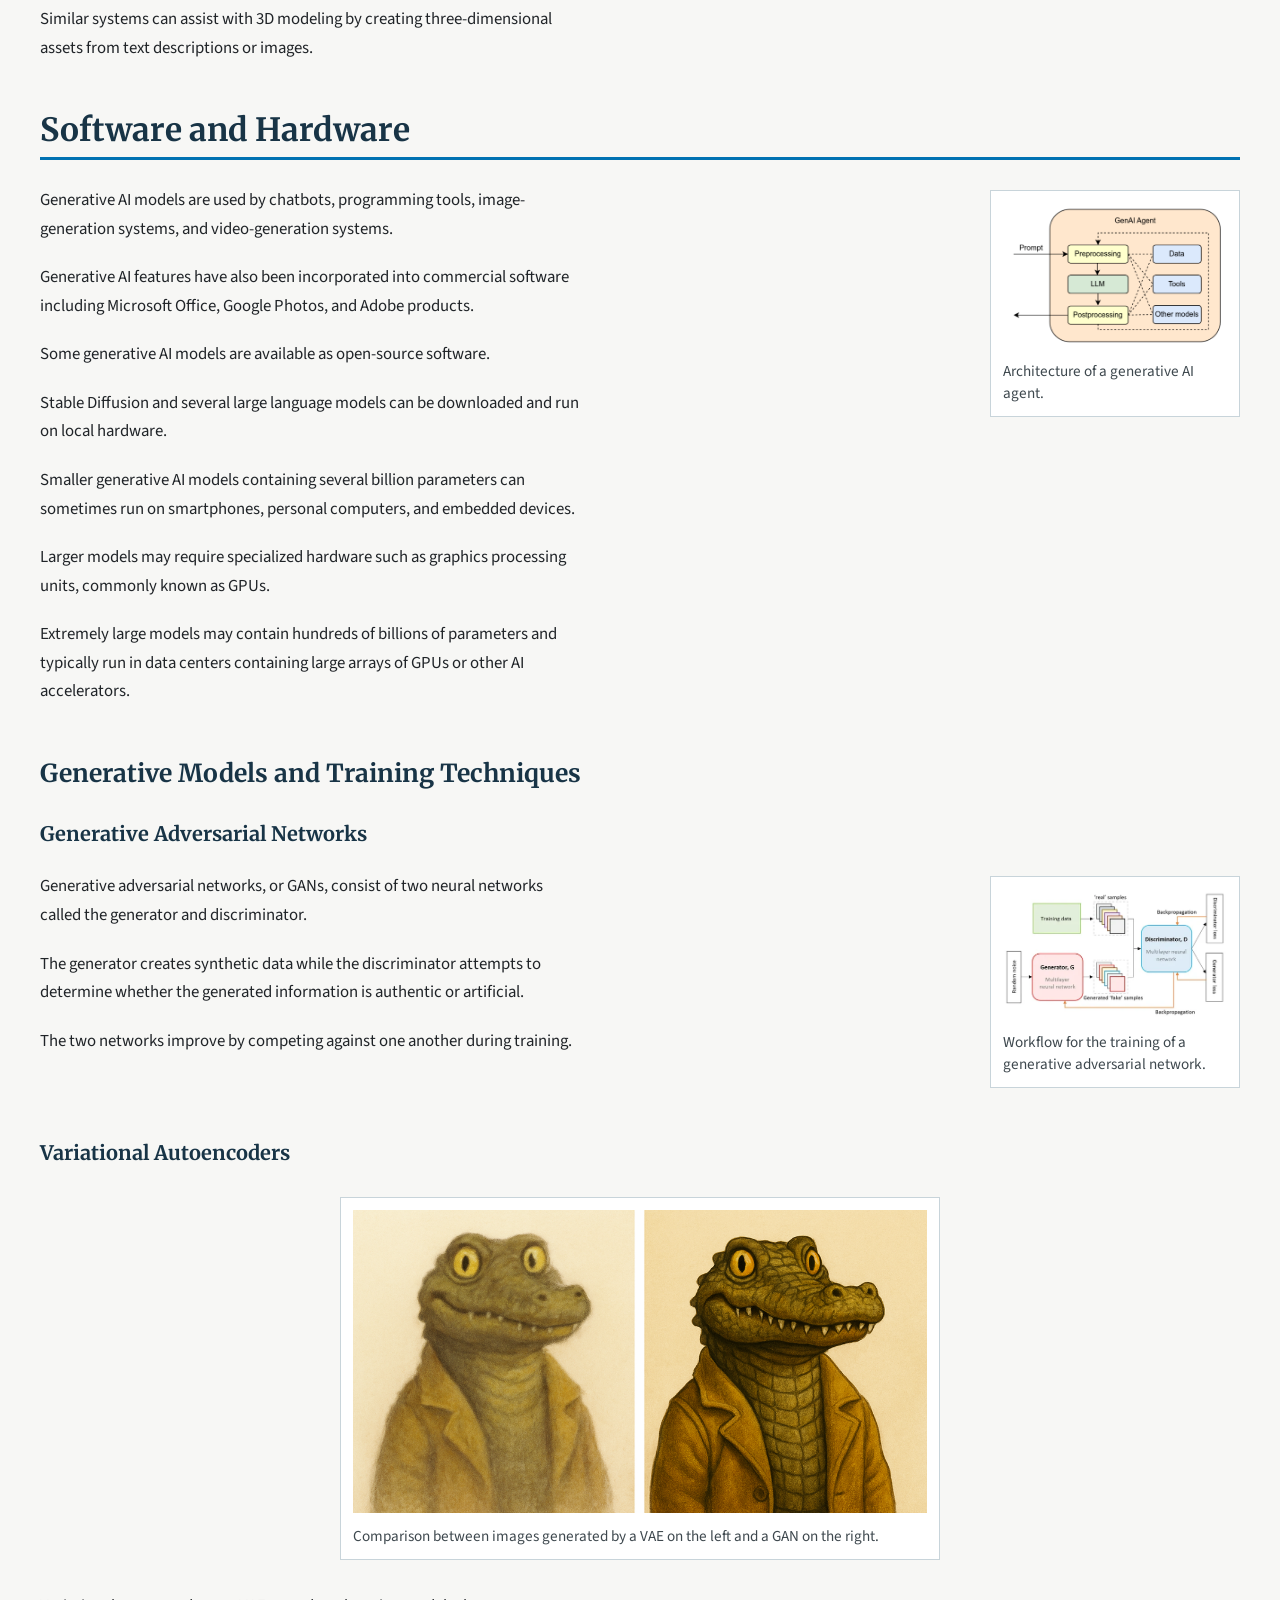
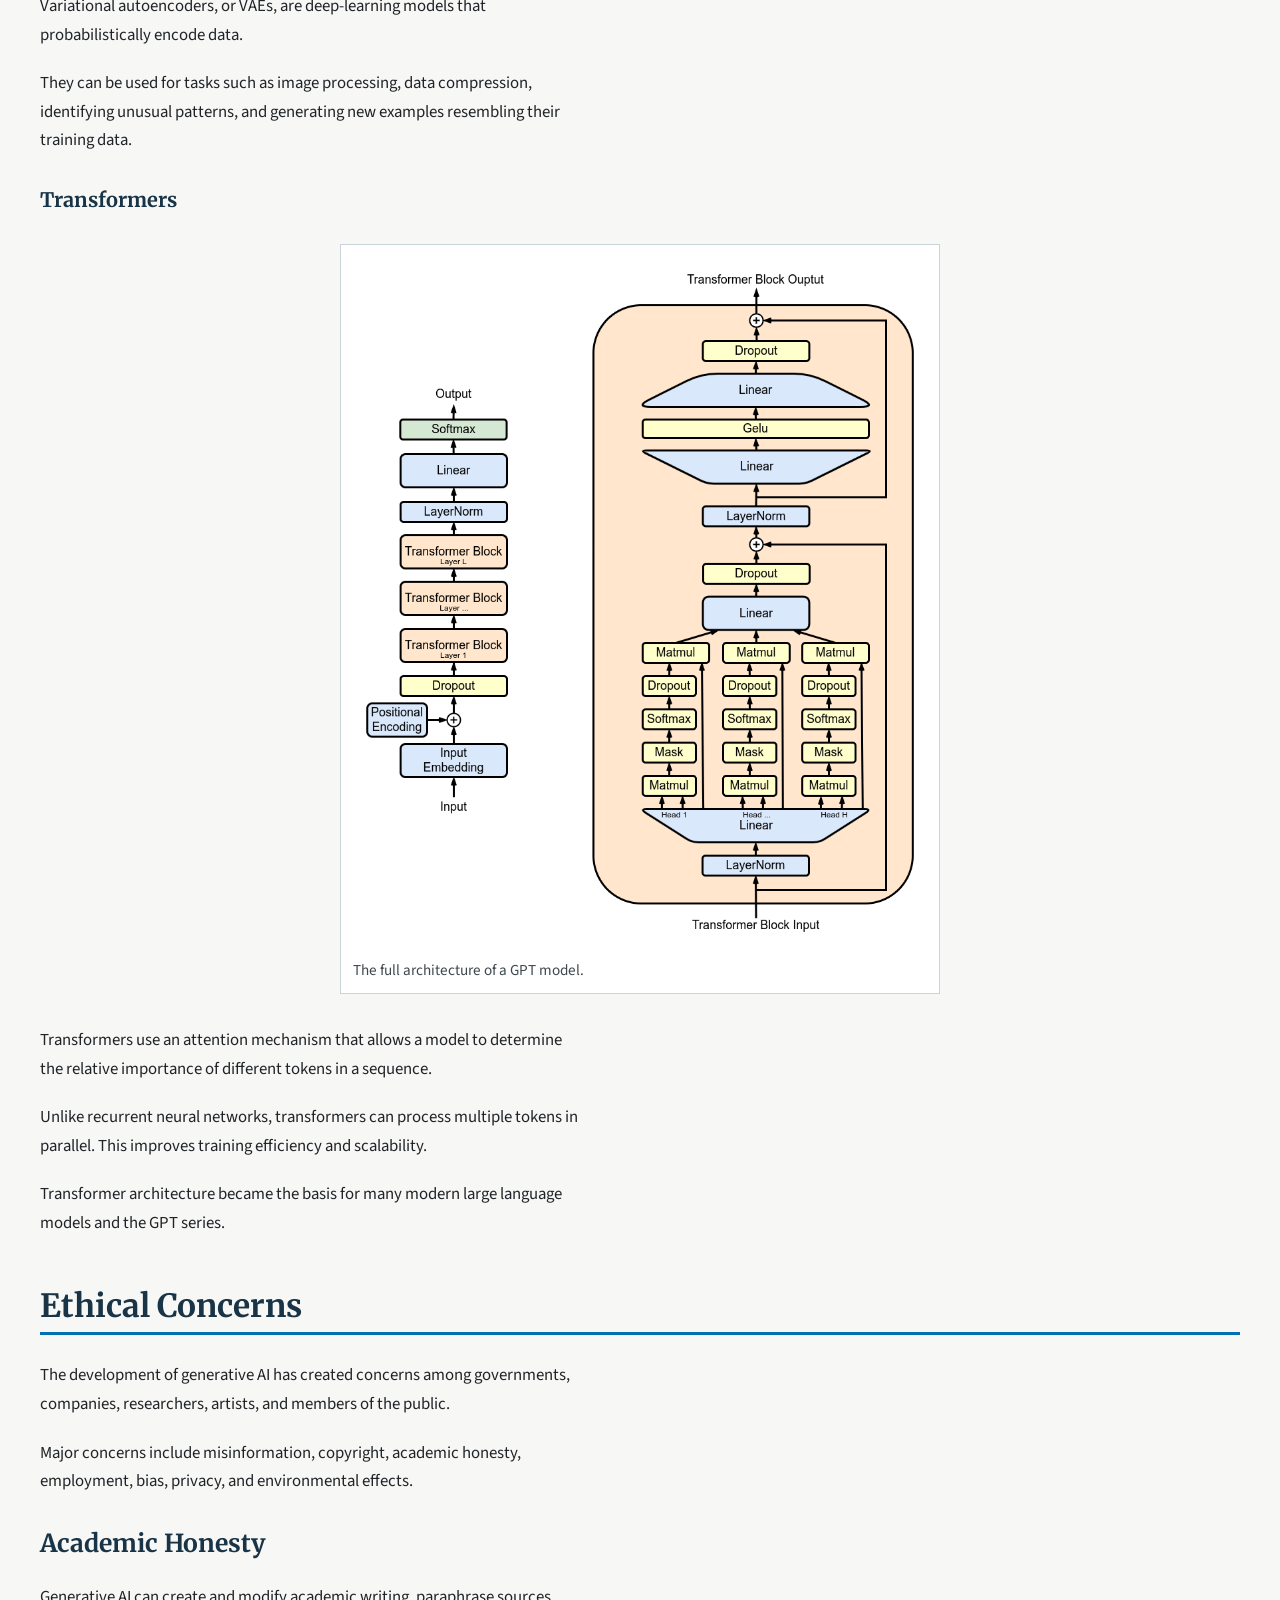
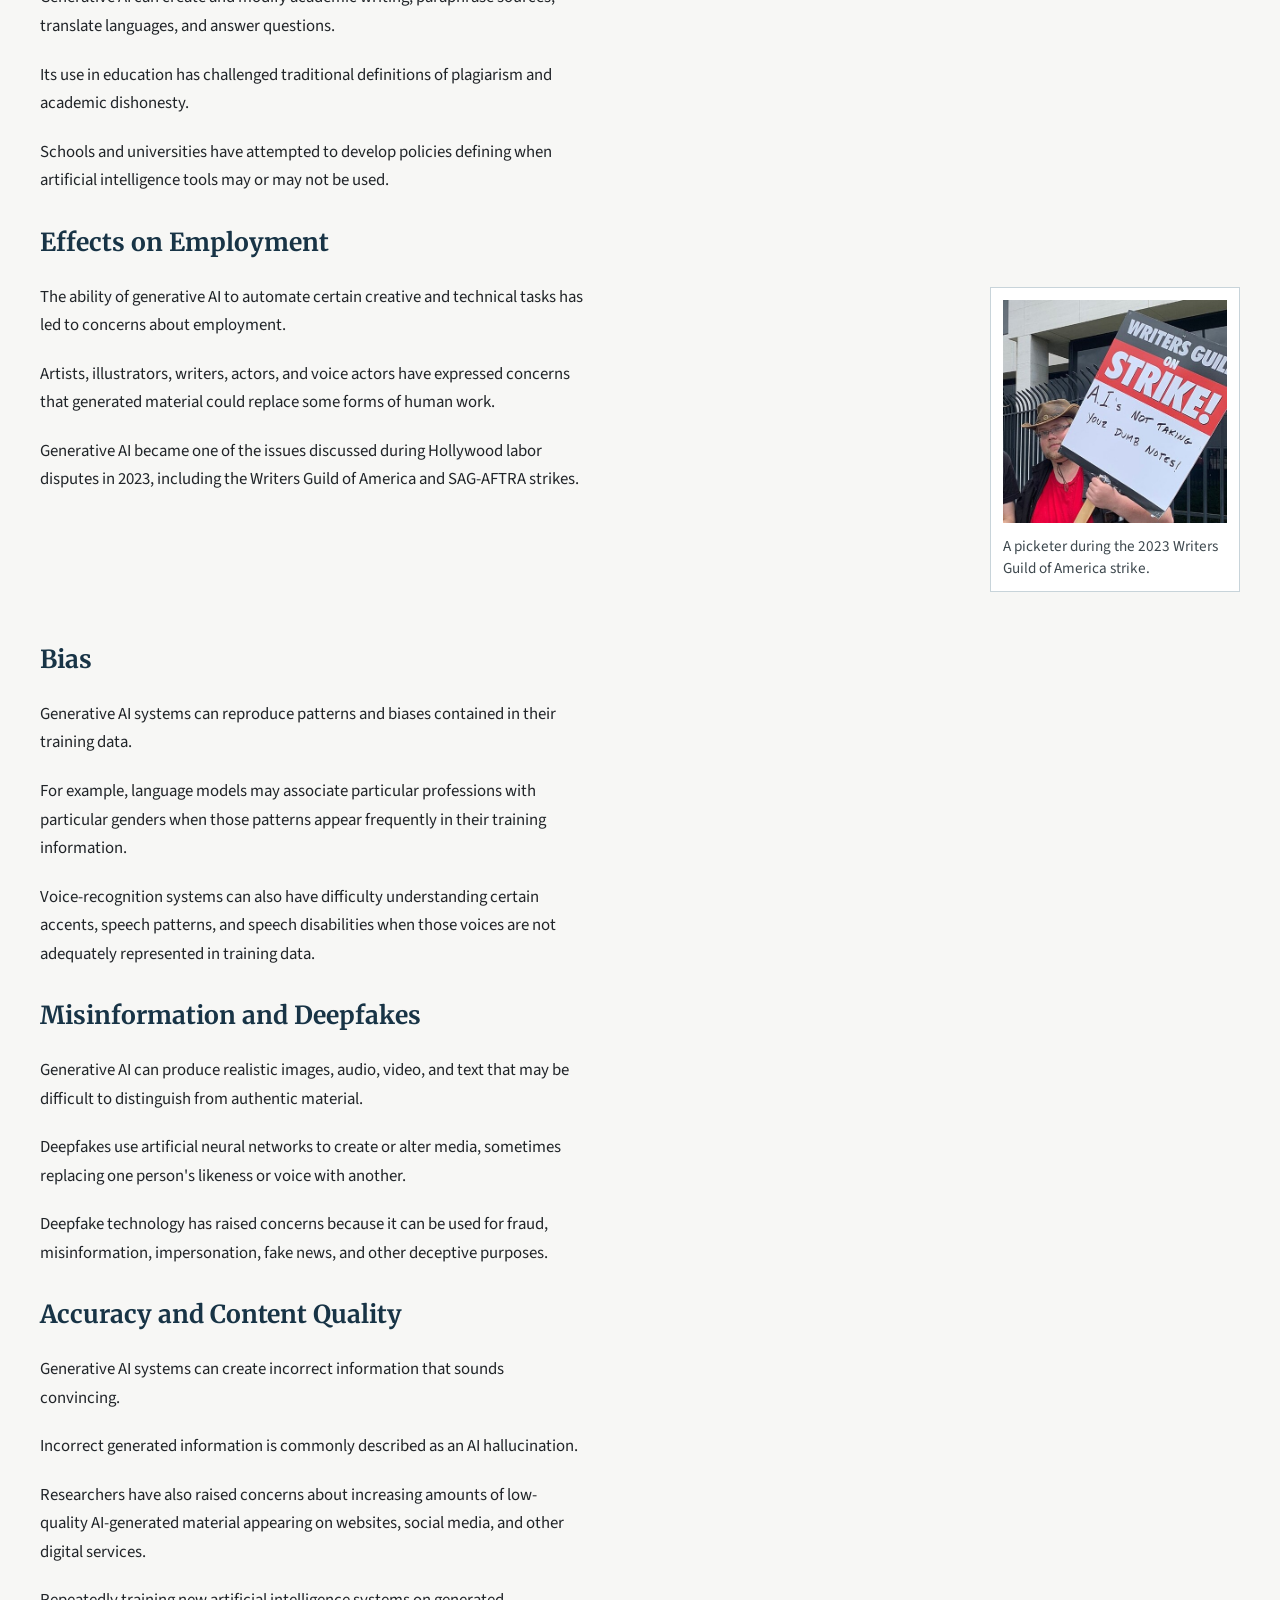
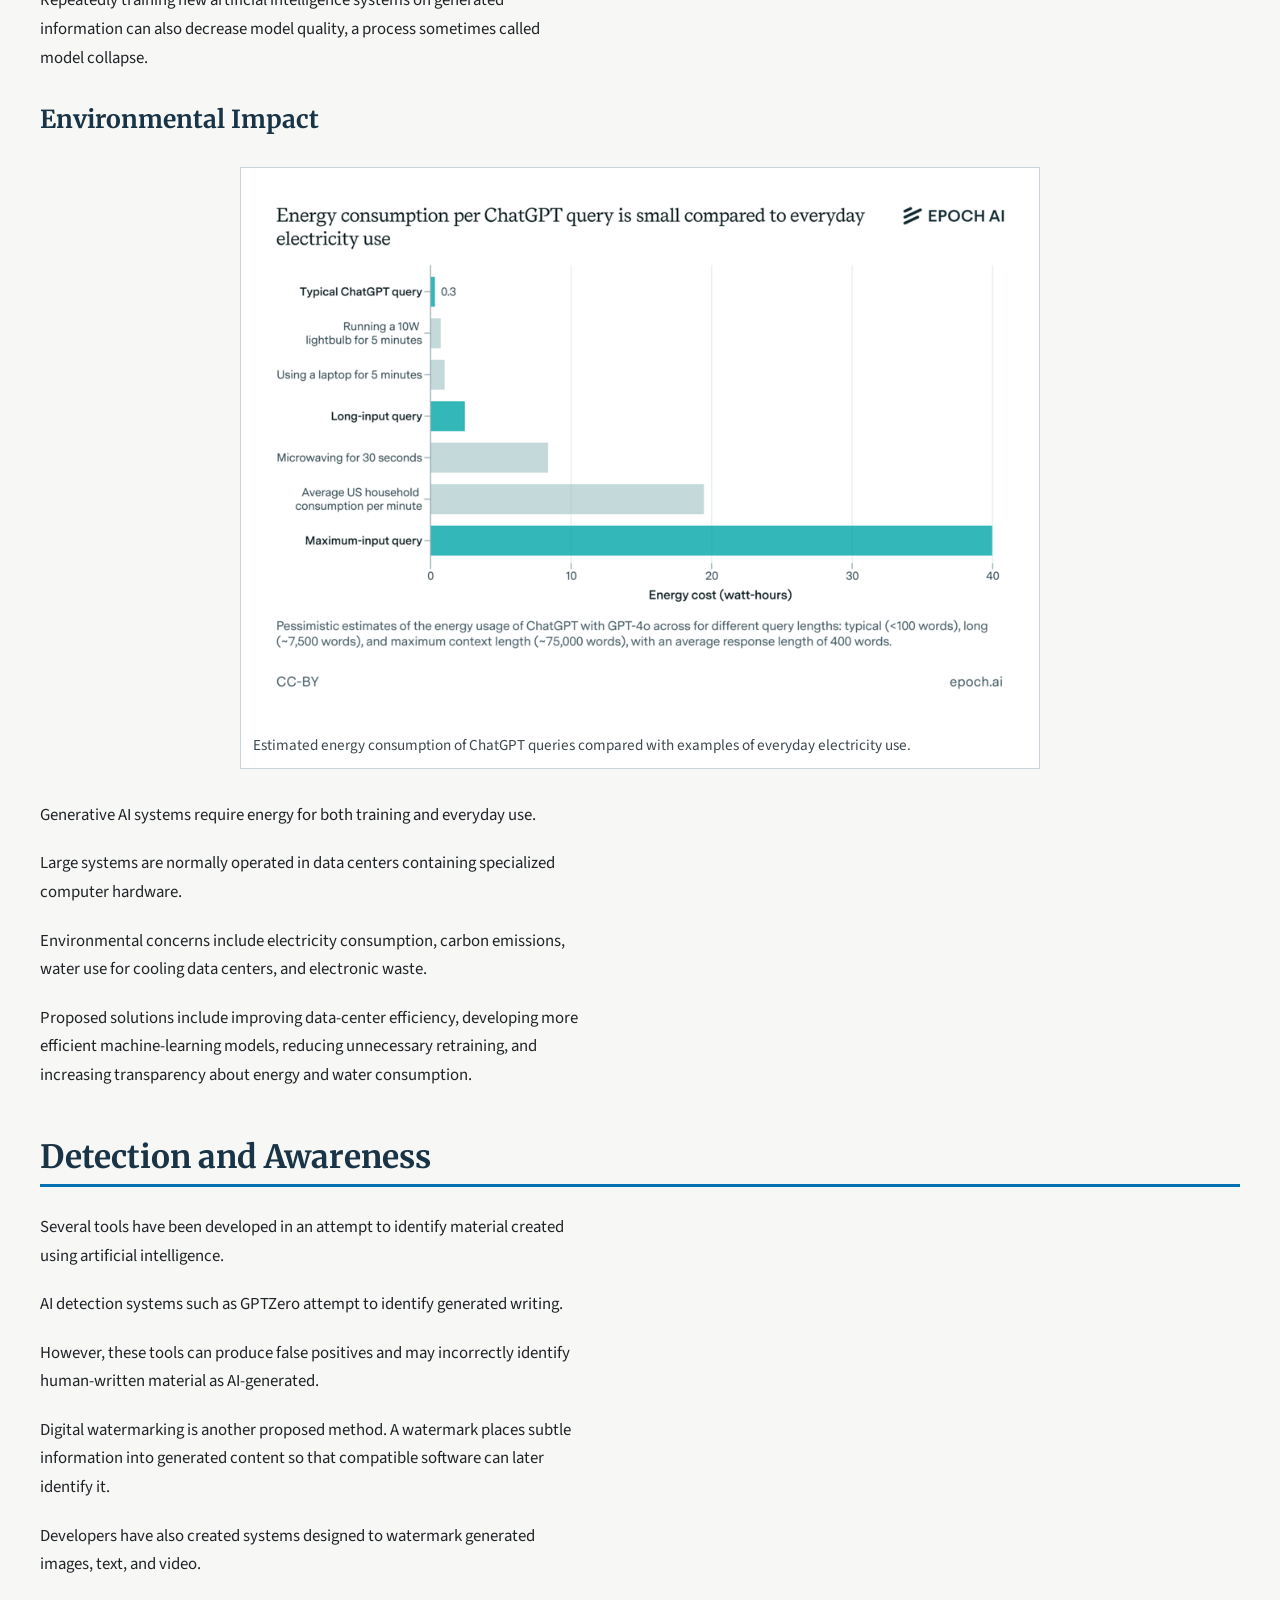
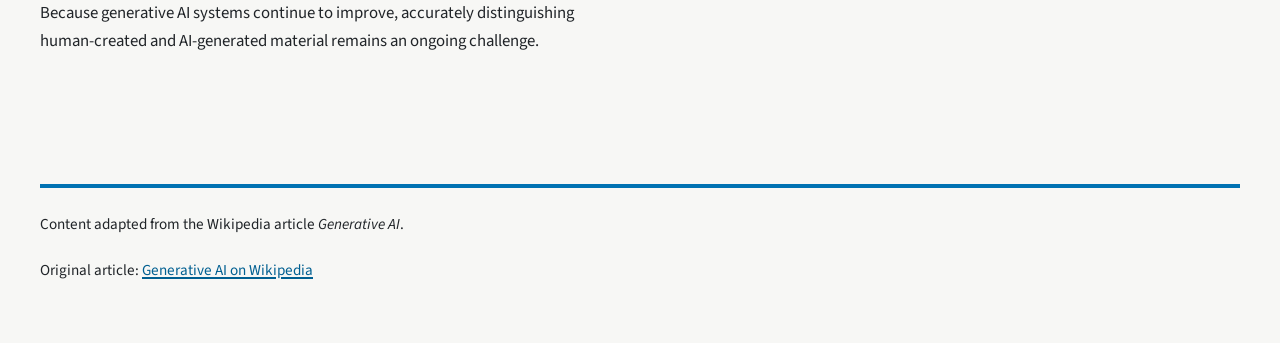
==== commit b5c8a88e: "Update print statement from 'Hello' to 'Goodbye'" ====
--- a/wiki.html
+++ b/wiki.html
@@ -7,987 +7,886 @@
 
     <title>Generative AI</title>
 
-    <style>
-        /* Hide only visually, but have it available for screen readers */
-        .sr-only {
-            border: 0;
-            clip: rect(0, 0, 0, 0);
-            height: 1px;
-            margin: -1px;
-            overflow: hidden;
-            padding: 0;
-            position: absolute;
-            white-space: nowrap;
-            width: 1px;
-        }
-
-        body {
-            font-family: Arial, Helvetica, sans-serif;
-            line-height: 1.6;
-            max-width: 1000px;
-            margin: 0 auto;
-            padding: 20px;
-            color: #222;
-        }
-
-        header {
-            border-bottom: 2px solid #222;
-            margin-bottom: 20px;
-        }
-
-        nav {
-            background-color: #eeeeee;
-            padding: 15px;
-            margin-bottom: 30px;
-        }
-
-        nav ul {
-            list-style: none;
-            padding: 0;
-            margin: 0;
-        }
-
-        nav li {
-            display: inline-block;
-            margin-right: 20px;
-            margin-bottom: 5px;
-        }
-
-        nav a {
-            color: #0645ad;
-        }
-
-        section {
-            margin-bottom: 40px;
-        }
-
-        figure {
-            margin-top: 20px;
-            margin-bottom: 20px;
-        }
-
-        figure img {
-            display: block;
-            max-width: 100%;
-            height: auto;
-        }
-
-        figcaption {
-            font-size: 0.9rem;
-            font-style: italic;
-            margin-top: 5px;
-        }
-
-        .figure-right {
-            float: right;
-            width: 250px;
-            margin: 0 0 20px 25px;
-        }
-
-        .figure-left {
-            float: left;
-            width: 250px;
-            margin: 0 25px 20px 0;
-        }
-
-        .figure-wide {
-            max-width: 600px;
-            margin: 25px auto;
-        }
-
-        .figure-large {
-            max-width: 800px;
-            margin: 25px auto;
-        }
-
-        .clear {
-            clear: both;
-        }
-
-        footer {
-            clear: both;
-            border-top: 2px solid #222;
-            margin-top: 40px;
-            padding-top: 15px;
-        }
-    </style>
+    <link rel="preconnect" href="https://fonts.googleapis.com">
+    <link rel="preconnect" href="https://fonts.gstatic.com" crossorigin>
+
+    <link
+        href="https://fonts.googleapis.com/css2?family=Merriweather:wght@400;700&family=Source+Sans+3:wght@400;600;700&display=swap"
+        rel="stylesheet">
+
+    <link rel="stylesheet" href="wiki.css">
 </head>
 
-
 <body>
 
-    <header>
-        <h1>Generative AI</h1>
-
-        <p>
-            An overview of generative artificial intelligence, its history,
-            applications, technology, and major concerns.
-        </p>
-    </header>
-
-
-    <nav aria-labelledby="navigation-heading">
-
-        <h2 id="navigation-heading" class="sr-only">
-            Article Navigation
-        </h2>
-
-        <ul>
-            <li><a href="#overview">Overview</a></li>
-            <li><a href="#history">History</a></li>
-            <li><a href="#applications">Applications</a></li>
-            <li><a href="#software">Software and Hardware</a></li>
-            <li><a href="#ethics">Ethical Concerns</a></li>
-            <li><a href="#detection">Detection and Awareness</a></li>
-        </ul>
-
-    </nav>
-
-
-    <main>
-
-        <article>
-
-            <h2 class="sr-only">Generative AI Article</h2>
-
-
-            <!-- OVERVIEW -->
-
-            <section id="overview">
-
-                <h2>Overview</h2>
-
-                <figure class="figure-right">
-
-                    <img
-                        src="images/Theatre_Dopera_Spatial.png"
-                        alt="AI-generated image of figures standing in a futuristic opera scene">
-
-                    <figcaption>
-                        Théâtre D'opéra Spatial, an image created using Midjourney.
-                    </figcaption>
-
-                </figure>
-
-                <p>
-                    Generative artificial intelligence, also known as generative AI
-                    or GenAI, is a subfield of artificial intelligence that uses
-                    generative models to produce text, images, video, audio,
-                    computer code, and other forms of digital data.
-                </p>
-
-                <p>
-                    Generative models learn patterns and structures found in their
-                    training data and use those patterns to create new data in
-                    response to input. This input often takes the form of
-                    natural-language prompts.
-                </p>
-
-                <p>
-                    The prevalence of generative AI tools increased significantly
-                    during the artificial intelligence boom of the 2020s.
-                    The release of ChatGPT in November 2022 helped introduce
-                    generative AI to a much wider audience.
-                </p>
-
-                <p>
-                    Improvements in deep neural networks, particularly large
-                    language models based on transformer architecture, contributed
-                    to this growth.
-                </p>
-
-                <p>
-                    Popular generative AI applications include conversational
-                    systems such as ChatGPT, Claude, Microsoft Copilot, Google
-                    Gemini, Grok, and other chatbots.
-                </p>
-
-                <p>
-                    Generative AI also includes text-to-image systems such as
-                    DALL-E, Stable Diffusion, Adobe Firefly, and Midjourney,
-                    as well as systems capable of generating video, audio,
-                    and computer code.
-                </p>
-
-                <p>
-                    Companies have used generative AI in software development,
-                    healthcare, finance, entertainment, marketing, writing,
-                    and product design.
-                </p>
-
-                <p>
-                    The technology has also created concerns involving
-                    misinformation, copyright, cybersecurity, employment,
-                    bias, and environmental effects.
-                </p>
-
-                <div class="clear"></div>
-
-            </section>
-
-
-            <!-- HISTORY -->
-
-            <section id="history">
-
-                <h2>History</h2>
-
-
-                <section>
-
-                    <h3>Early History</h3>
-
-                    <p>
-                        The origins of algorithmically generated media can be
-                        traced to the development of the Markov chain.
-                    </p>
-
-                    <p>
-                        Russian mathematician Andrey Markov introduced the
-                        concept in 1906 and used it to analyze patterns of
-                        vowels and consonants in the novel
-                        <em>Eugene Onegin</em>.
-                    </p>
-
-                    <p>
-                        Once trained on a body of text, a Markov chain can
-                        generate probabilistic text. These methods were early
-                        examples of computers producing new material based
-                        on patterns found in existing information.
-                    </p>
-
-                    <p>
-                        By the early 1970s, artists had begun using computers
-                        for other generative techniques. Artist Harold Cohen
-                        developed AARON, a computer program designed to create
-                        paintings autonomously.
-                    </p>
-
-                    <p>
-                        During the 1980s and 1990s, generative planning was
-                        also used in artificial intelligence systems. These
-                        systems generated sequences of actions intended to
-                        reach specific goals.
-                    </p>
+    <a class="skip-link" href="#main-content">Skip to main content</a>
+
+    <div class="wrapper">
+
+        <header class="page-header">
+
+            <h1>Generative AI</h1>
+
+            <p class="intro">
+                An overview of generative artificial intelligence, its history,
+                applications, technology, and major concerns.
+            </p>
+
+        </header>
+
+
+        <nav aria-labelledby="navigation-heading">
+
+            <h2 id="navigation-heading" class="sr-only">
+                Article Navigation
+            </h2>
+
+            <ul>
+                <li><a href="#overview">Overview</a></li>
+                <li><a href="#history">History</a></li>
+                <li><a href="#applications">Applications</a></li>
+                <li><a href="#software">Software and Hardware</a></li>
+                <li><a href="#ethics">Ethical Concerns</a></li>
+                <li><a href="#detection">Detection and Awareness</a></li>
+            </ul>
+
+        </nav>
+
+
+        <main id="main-content">
+
+            <article>
+
+                <h2 class="sr-only">Generative AI Article</h2>
+
+
+                <section id="overview">
+
+                    <h2>Overview</h2>
+
+                    <figure class="figure-right">
+
+                        <img
+                            src="images/Theatre_Dopera_Spatial.png"
+                            alt="AI-generated image of figures standing in a futuristic opera scene">
+
+                        <figcaption>
+                            Théâtre D'opéra Spatial, an image created using Midjourney.
+                        </figcaption>
+
+                    </figure>
+
+                    <p>
+                        Generative artificial intelligence, also known as generative AI
+                        or GenAI, is a subfield of artificial intelligence that uses
+                        generative models to produce text, images, video, audio,
+                        computer code, and other forms of digital data.
+                    </p>
+
+                    <p>
+                        Generative models learn patterns and structures found in their
+                        training data and use those patterns to create new data in
+                        response to input. This input often takes the form of
+                        natural-language prompts.
+                    </p>
+
+                    <p>
+                        The prevalence of generative AI tools increased significantly
+                        during the artificial intelligence boom of the 2020s.
+                        The release of ChatGPT in November 2022 helped introduce
+                        generative AI to a much wider audience.
+                    </p>
+
+                    <p>
+                        Improvements in deep neural networks, particularly large
+                        language models based on transformer architecture, contributed
+                        to this growth.
+                    </p>
+
+                    <p>
+                        Popular generative AI applications include conversational
+                        systems such as ChatGPT, Claude, Microsoft Copilot, Google
+                        Gemini, Grok, and other chatbots.
+                    </p>
+
+                    <p>
+                        Generative AI also includes text-to-image systems such as
+                        DALL-E, Stable Diffusion, Adobe Firefly, and Midjourney,
+                        as well as systems capable of generating video, audio,
+                        and computer code.
+                    </p>
+
+                    <p>
+                        Companies have used generative AI in software development,
+                        healthcare, finance, entertainment, marketing, writing,
+                        and product design.
+                    </p>
+
+                    <p>
+                        The technology has also created concerns involving
+                        misinformation, copyright, cybersecurity, employment,
+                        bias, and environmental effects.
+                    </p>
+
+                    <div class="clear"></div>
 
                 </section>
 
 
-                <section>
-
-                    <h3>Generative Neural Networks</h3>
+                <section id="history">
+
+                    <h2>History</h2>
+
+
+                    <section>
+
+                        <h3>Early History</h3>
+
+                        <p>
+                            The origins of algorithmically generated media can be
+                            traced to the development of the Markov chain.
+                        </p>
+
+                        <p>
+                            Russian mathematician Andrey Markov introduced the
+                            concept in 1906 and used it to analyze patterns of
+                            vowels and consonants in the novel
+                            <em>Eugene Onegin</em>.
+                        </p>
+
+                        <p>
+                            Once trained on a body of text, a Markov chain can
+                            generate probabilistic text. These methods were early
+                            examples of computers producing new material based
+                            on patterns found in existing information.
+                        </p>
+
+                        <p>
+                            By the early 1970s, artists had begun using computers
+                            for other generative techniques. Artist Harold Cohen
+                            developed AARON, a computer program designed to create
+                            paintings autonomously.
+                        </p>
+
+                        <p>
+                            During the 1980s and 1990s, generative planning was
+                            also used in artificial intelligence systems. These
+                            systems generated sequences of actions intended to
+                            reach specific goals.
+                        </p>
+
+                    </section>
+
+
+                    <section>
+
+                        <h3>Generative Neural Networks</h3>
+
+                        <figure class="figure-right">
+
+                            <img
+                                src="images/Discriminative_vs_Generative_Neural_Networks.png"
+                                alt="Diagram comparing a discriminative neural network with a generative neural network">
+
+                            <figcaption>
+                                A comparison between discriminative and generative
+                                neural networks.
+                            </figcaption>
+
+                        </figure>
+
+                        <p>
+                            During the late 2000s and early 2010s, improvements
+                            in deep learning led to major advances in image
+                            classification, speech recognition, and natural-language
+                            processing.
+                        </p>
+
+                        <p>
+                            Machine learning uses both discriminative models and
+                            generative models. Discriminative systems are generally
+                            trained to distinguish between different types of data,
+                            while generative systems attempt to create new data.
+                        </p>
+
+                        <p>
+                            In 2014, models including variational autoencoders
+                            and generative adversarial networks made more effective
+                            generative modeling of complicated data such as images
+                            possible.
+                        </p>
+
+                        <p>
+                            Another important development occurred in 2017 with
+                            the publication of the paper
+                            <em>Attention Is All You Need</em>.
+                        </p>
+
+                        <p>
+                            The paper introduced transformer architecture, which
+                            became the foundation for many later generative AI
+                            systems.
+                        </p>
+
+                        <p>
+                            Transformer models helped lead to the development
+                            of generative pre-trained transformers, commonly
+                            known as GPT models. GPT-1 was introduced in 2018.
+                        </p>
+
+                        <div class="clear"></div>
+
+                    </section>
+
+
+                    <section>
+
+                        <h3>Generative AI Adoption</h3>
+
+                        <figure class="figure-left">
+
+                            <img
+                                src="images/Timeline-of-AI-generated-faces.png"
+                                alt="Timeline showing improvements in AI-generated images from 2014 through 2022">
+
+                            <figcaption>
+                                AI-generated images have become much more advanced.
+                            </figcaption>
+
+                        </figure>
+
+                        <p>
+                            During the early 2020s, generative AI systems became
+                            increasingly available to the public.
+                        </p>
+
+                        <p>
+                            In March 2020, the release of 15.ai demonstrated
+                            the ability to generate convincing character voices
+                            from relatively small amounts of training data.
+                        </p>
+
+                        <p>
+                            In 2021, OpenAI's DALL-E attracted widespread
+                            attention to text-to-image generation.
+                        </p>
+
+                        <p>
+                            Other projects, including DALL-E Mini, which was
+                            later renamed Craiyon, made similar systems more
+                            accessible to the public.
+                        </p>
+
+                        <p>
+                            Midjourney and Stable Diffusion were released in
+                            2022, further expanding public access to
+                            AI image generation.
+                        </p>
+
+                        <p>
+                            ChatGPT was released to the public in November 2022.
+                            By 2023, it had helped popularize generative AI for
+                            general-purpose text-based tasks.
+                        </p>
+
+                        <div class="clear"></div>
+
+                    </section>
+
+                </section>
+
+
+                <section id="applications">
+
+                    <h2>Applications</h2>
+
+                    <p>
+                        Generative artificial intelligence has been applied
+                        across many industries for content creation and automation.
+                    </p>
+
+                    <p>
+                        In healthcare, generative models can assist with drug
+                        discovery and the creation of synthetic medical data.
+                    </p>
+
+                    <p>
+                        In finance, they can be used for report drafting,
+                        data generation, and automated customer service.
+                    </p>
+
+                    <p>
+                        Media and entertainment industries also use generative
+                        systems for music, writing, images, and video.
+                    </p>
+
+
+                    <section>
+
+                        <h3>Text and Software Code</h3>
+
+                        <p>
+                            Large language models are trained using large
+                            collections of tokenized text.
+                        </p>
+
+                        <p>
+                            They can perform tasks involving natural-language
+                            processing, machine translation, and natural-language
+                            generation.
+                        </p>
+
+                        <p>
+                            Large language models can also be trained using
+                            source code. This allows systems to generate
+                            computer programs or portions of programs in
+                            response to user prompts.
+                        </p>
+
+                        <p>
+                            Some systems combine language models with outside
+                            information using retrieval-augmented generation.
+                        </p>
+
+                    </section>
+
+
+                    <section>
+
+                        <h3>Audio</h3>
+
+                        <p>
+                            Generative AI can create speech, music, and other
+                            forms of audio.
+                        </p>
+
+                        <p>
+                            DeepMind's WaveNet demonstrated in 2016 that deep
+                            neural networks could directly generate raw audio
+                            waveforms.
+                        </p>
+
+                        <p>
+                            Later systems improved neural text-to-speech
+                            generation.
+                        </p>
+
+                    </section>
+
+
+                    <section>
+
+                        <h3>Images</h3>
+
+                        <p>
+                            Generative AI can create visual artwork based on
+                            written prompts.
+                        </p>
+
+                        <p>
+                            These systems are commonly trained using collections
+                            of images paired with text descriptions.
+                        </p>
+
+                        <p>
+                            Well-known examples include Stable Diffusion,
+                            DALL-E, and Midjourney.
+                        </p>
+
+                    </section>
+
+
+                    <section>
+
+                        <h3>Video</h3>
+
+                        <p>
+                            Generative AI can also produce video.
+                        </p>
+
+                        <p>
+                            Text-to-video systems allow users to provide
+                            written descriptions that a model attempts to
+                            convert into moving visual scenes.
+                        </p>
+
+                    </section>
+
+
+                    <section>
+
+                        <h3>Robotics and 3D Modeling</h3>
+
+                        <p>
+                            Generative models have also been applied to
+                            robotics, including motion planning and robot
+                            control based on previously collected data.
+                        </p>
+
+                        <p>
+                            Similar systems can assist with 3D modeling
+                            by creating three-dimensional assets from text
+                            descriptions or images.
+                        </p>
+
+                    </section>
+
+                </section>
+
+
+                <section id="software">
+
+                    <h2>Software and Hardware</h2>
 
                     <figure class="figure-right">
 
                         <img
-                            src="images/Discriminative_vs_Generative_Neural_Networks.png"
-                            alt="Diagram comparing a discriminative neural network with a generative neural network">
+                            src="images/GenAI_Agent.png"
+                            alt="Diagram showing the architecture of a generative artificial intelligence agent">
 
                         <figcaption>
-                            A comparison between discriminative and generative
-                            neural networks.
+                            Architecture of a generative AI agent.
                         </figcaption>
 
                     </figure>
 
                     <p>
-                        During the late 2000s and early 2010s, improvements
-                        in deep learning led to major advances in image
-                        classification, speech recognition, and natural-language
-                        processing.
-                    </p>
-
-                    <p>
-                        Machine learning uses both discriminative models and
-                        generative models. Discriminative systems are generally
-                        trained to distinguish between different types of data,
-                        while generative systems attempt to create new data.
-                    </p>
-
-                    <p>
-                        In 2014, models including variational autoencoders
-                        and generative adversarial networks made more effective
-                        generative modeling of complicated data such as images
-                        possible.
-                    </p>
-
-                    <p>
-                        Another important development occurred in 2017 with
-                        the publication of the paper
-                        <em>Attention Is All You Need</em>.
-                    </p>
-
-                    <p>
-                        The paper introduced transformer architecture, which
-                        became the foundation for many later generative AI
+                        Generative AI models are used by chatbots, programming
+                        tools, image-generation systems, and video-generation
                         systems.
                     </p>
 
                     <p>
-                        Transformer models helped lead to the development
-                        of generative pre-trained transformers, commonly
-                        known as GPT models. GPT-1 was introduced in 2018.
+                        Generative AI features have also been incorporated
+                        into commercial software including Microsoft Office,
+                        Google Photos, and Adobe products.
+                    </p>
+
+                    <p>
+                        Some generative AI models are available as open-source
+                        software.
+                    </p>
+
+                    <p>
+                        Stable Diffusion and several large language models
+                        can be downloaded and run on local hardware.
+                    </p>
+
+                    <p>
+                        Smaller generative AI models containing several
+                        billion parameters can sometimes run on smartphones,
+                        personal computers, and embedded devices.
+                    </p>
+
+                    <p>
+                        Larger models may require specialized hardware such
+                        as graphics processing units, commonly known as GPUs.
+                    </p>
+
+                    <p>
+                        Extremely large models may contain hundreds of
+                        billions of parameters and typically run in data
+                        centers containing large arrays of GPUs or other
+                        AI accelerators.
                     </p>
 
                     <div class="clear"></div>
 
+
+                    <section>
+
+                        <h3>Generative Models and Training Techniques</h3>
+
+
+                        <section>
+
+                            <h4>Generative Adversarial Networks</h4>
+
+                            <figure class="figure-right">
+
+                                <img
+                                    src="images/GANs_Technique.webp"
+                                    alt="Diagram showing the training process for a generative adversarial network">
+
+                                <figcaption>
+                                    Workflow for the training of a generative
+                                    adversarial network.
+                                </figcaption>
+
+                            </figure>
+
+                            <p>
+                                Generative adversarial networks, or GANs,
+                                consist of two neural networks called the
+                                generator and discriminator.
+                            </p>
+
+                            <p>
+                                The generator creates synthetic data while
+                                the discriminator attempts to determine
+                                whether the generated information is
+                                authentic or artificial.
+                            </p>
+
+                            <p>
+                                The two networks improve by competing
+                                against one another during training.
+                            </p>
+
+                            <div class="clear"></div>
+
+                        </section>
+
+
+                        <section>
+
+                            <h4>Variational Autoencoders</h4>
+
+                            <figure class="figure-wide">
+
+                                <img
+                                    src="images/GAN_vs_VAE_(cropped).png"
+                                    alt="Side-by-side comparison of images produced by a variational autoencoder and a generative adversarial network">
+
+                                <figcaption>
+                                    Comparison between images generated by a VAE
+                                    on the left and a GAN on the right.
+                                </figcaption>
+
+                            </figure>
+
+                            <p>
+                                Variational autoencoders, or VAEs, are
+                                deep-learning models that probabilistically
+                                encode data.
+                            </p>
+
+                            <p>
+                                They can be used for tasks such as image
+                                processing, data compression, identifying
+                                unusual patterns, and generating new examples
+                                resembling their training data.
+                            </p>
+
+                        </section>
+
+
+                        <section>
+
+                            <h4>Transformers</h4>
+
+                            <figure class="figure-wide">
+
+                                <img
+                                    src="images/Full_GPT_architecture.png"
+                                    alt="Diagram showing the architecture and transformer blocks of a GPT model">
+
+                                <figcaption>
+                                    The full architecture of a GPT model.
+                                </figcaption>
+
+                            </figure>
+
+                            <p>
+                                Transformers use an attention mechanism that
+                                allows a model to determine the relative
+                                importance of different tokens in a sequence.
+                            </p>
+
+                            <p>
+                                Unlike recurrent neural networks, transformers
+                                can process multiple tokens in parallel.
+                                This improves training efficiency and scalability.
+                            </p>
+
+                            <p>
+                                Transformer architecture became the basis for
+                                many modern large language models and the
+                                GPT series.
+                            </p>
+
+                        </section>
+
+                    </section>
+
                 </section>
 
 
-                <section>
-
-                    <h3>Generative AI Adoption</h3>
-
-                    <figure class="figure-left">
-
-                        <img
-                            src="images/Timeline-of-AI-generated-faces.png"
-                            alt="Timeline showing improvements in AI-generated images from 2014 through 2022">
-
-                        <figcaption>
-                            AI-generated images have become much more advanced.
-                        </figcaption>
-
-                    </figure>
-
-                    <p>
-                        During the early 2020s, generative AI systems became
-                        increasingly available to the public.
-                    </p>
-
-                    <p>
-                        In March 2020, the release of 15.ai demonstrated
-                        the ability to generate convincing character voices
-                        from relatively small amounts of training data.
-                    </p>
-
-                    <p>
-                        In 2021, OpenAI's DALL-E attracted widespread
-                        attention to text-to-image generation.
-                    </p>
-
-                    <p>
-                        Other projects, including DALL-E Mini, which was
-                        later renamed Craiyon, made similar systems more
-                        accessible to the public.
-                    </p>
-
-                    <p>
-                        Midjourney and Stable Diffusion were released in
-                        2022, further expanding public access to
-                        AI image generation.
-                    </p>
-
-                    <p>
-                        ChatGPT was released to the public in November 2022.
-                        By 2023, it had helped popularize generative AI for
-                        general-purpose text-based tasks.
-                    </p>
-
-                    <div class="clear"></div>
+                <section id="ethics">
+
+                    <h2>Ethical Concerns</h2>
+
+                    <p>
+                        The development of generative AI has created concerns
+                        among governments, companies, researchers, artists,
+                        and members of the public.
+                    </p>
+
+                    <p>
+                        Major concerns include misinformation, copyright,
+                        academic honesty, employment, bias, privacy, and
+                        environmental effects.
+                    </p>
+
+
+                    <section>
+
+                        <h3>Academic Honesty</h3>
+
+                        <p>
+                            Generative AI can create and modify academic
+                            writing, paraphrase sources, translate languages,
+                            and answer questions.
+                        </p>
+
+                        <p>
+                            Its use in education has challenged traditional
+                            definitions of plagiarism and academic dishonesty.
+                        </p>
+
+                        <p>
+                            Schools and universities have attempted to develop
+                            policies defining when artificial intelligence
+                            tools may or may not be used.
+                        </p>
+
+                    </section>
+
+
+                    <section>
+
+                        <h3>Effects on Employment</h3>
+
+                        <figure class="figure-right">
+
+                            <img
+                                src="images/AI_Protest_Sign_2023_WGA_Strike.jpg"
+                                alt="Writer holding a Writers Guild strike sign criticizing the use of artificial intelligence">
+
+                            <figcaption>
+                                A picketer during the 2023 Writers Guild
+                                of America strike.
+                            </figcaption>
+
+                        </figure>
+
+                        <p>
+                            The ability of generative AI to automate certain
+                            creative and technical tasks has led to concerns
+                            about employment.
+                        </p>
+
+                        <p>
+                            Artists, illustrators, writers, actors, and
+                            voice actors have expressed concerns that
+                            generated material could replace some forms
+                            of human work.
+                        </p>
+
+                        <p>
+                            Generative AI became one of the issues discussed
+                            during Hollywood labor disputes in 2023,
+                            including the Writers Guild of America and
+                            SAG-AFTRA strikes.
+                        </p>
+
+                        <div class="clear"></div>
+
+                    </section>
+
+
+                    <section>
+
+                        <h3>Bias</h3>
+
+                        <p>
+                            Generative AI systems can reproduce patterns
+                            and biases contained in their training data.
+                        </p>
+
+                        <p>
+                            For example, language models may associate
+                            particular professions with particular genders
+                            when those patterns appear frequently in their
+                            training information.
+                        </p>
+
+                        <p>
+                            Voice-recognition systems can also have difficulty
+                            understanding certain accents, speech patterns,
+                            and speech disabilities when those voices are not
+                            adequately represented in training data.
+                        </p>
+
+                    </section>
+
+
+                    <section>
+
+                        <h3>Misinformation and Deepfakes</h3>
+
+                        <p>
+                            Generative AI can produce realistic images,
+                            audio, video, and text that may be difficult
+                            to distinguish from authentic material.
+                        </p>
+
+                        <p>
+                            Deepfakes use artificial neural networks to
+                            create or alter media, sometimes replacing one
+                            person's likeness or voice with another.
+                        </p>
+
+                        <p>
+                            Deepfake technology has raised concerns because
+                            it can be used for fraud, misinformation,
+                            impersonation, fake news, and other deceptive
+                            purposes.
+                        </p>
+
+                    </section>
+
+
+                    <section>
+
+                        <h3>Accuracy and Content Quality</h3>
+
+                        <p>
+                            Generative AI systems can create incorrect
+                            information that sounds convincing.
+                        </p>
+
+                        <p>
+                            Incorrect generated information is commonly
+                            described as an AI hallucination.
+                        </p>
+
+                        <p>
+                            Researchers have also raised concerns about
+                            increasing amounts of low-quality AI-generated
+                            material appearing on websites, social media,
+                            and other digital services.
+                        </p>
+
+                        <p>
+                            Repeatedly training new artificial intelligence
+                            systems on generated information can also
+                            decrease model quality, a process sometimes
+                            called model collapse.
+                        </p>
+
+                    </section>
+
+
+                    <section>
+
+                        <h3>Environmental Impact</h3>
+
+                        <figure class="figure-large">
+
+                            <img
+                                src="images/Energy_consumption_per_ChatGPT_query_compared_to_everyday_electricity_use.png"
+                                alt="Bar chart comparing the estimated energy use of different ChatGPT queries with common household electricity use">
+
+                            <figcaption>
+                                Estimated energy consumption of ChatGPT queries
+                                compared with examples of everyday electricity use.
+                            </figcaption>
+
+                        </figure>
+
+                        <p>
+                            Generative AI systems require energy for both
+                            training and everyday use.
+                        </p>
+
+                        <p>
+                            Large systems are normally operated in data
+                            centers containing specialized computer hardware.
+                        </p>
+
+                        <p>
+                            Environmental concerns include electricity
+                            consumption, carbon emissions, water use for
+                            cooling data centers, and electronic waste.
+                        </p>
+
+                        <p>
+                            Proposed solutions include improving data-center
+                            efficiency, developing more efficient
+                            machine-learning models, reducing unnecessary
+                            retraining, and increasing transparency about
+                            energy and water consumption.
+                        </p>
+
+                    </section>
 
                 </section>
 
-            </section>
-
-
-            <!-- APPLICATIONS -->
-
-            <section id="applications">
-
-                <h2>Applications</h2>
-
-                <p>
-                    Generative artificial intelligence has been applied
-                    across many industries for content creation and automation.
-                </p>
-
-                <p>
-                    In healthcare, generative models can assist with drug
-                    discovery and the creation of synthetic medical data.
-                </p>
-
-                <p>
-                    In finance, they can be used for report drafting,
-                    data generation, and automated customer service.
-                </p>
-
-                <p>
-                    Media and entertainment industries also use generative
-                    systems for music, writing, images, and video.
-                </p>
-
-
-                <section>
-
-                    <h3>Text and Software Code</h3>
-
-                    <p>
-                        Large language models are trained using large
-                        collections of tokenized text.
-                    </p>
-
-                    <p>
-                        They can perform tasks involving natural-language
-                        processing, machine translation, and natural-language
-                        generation.
-                    </p>
-
-                    <p>
-                        Large language models can also be trained using
-                        source code. This allows systems to generate
-                        computer programs or portions of programs in
-                        response to user prompts.
-                    </p>
-
-                    <p>
-                        Some systems combine language models with outside
-                        information using retrieval-augmented generation.
+
+                <section id="detection">
+
+                    <h2>Detection and Awareness</h2>
+
+                    <p>
+                        Several tools have been developed in an attempt
+                        to identify material created using artificial
+                        intelligence.
+                    </p>
+
+                    <p>
+                        AI detection systems such as GPTZero attempt
+                        to identify generated writing.
+                    </p>
+
+                    <p>
+                        However, these tools can produce false positives
+                        and may incorrectly identify human-written
+                        material as AI-generated.
+                    </p>
+
+                    <p>
+                        Digital watermarking is another proposed method.
+                        A watermark places subtle information into generated
+                        content so that compatible software can later
+                        identify it.
+                    </p>
+
+                    <p>
+                        Developers have also created systems designed
+                        to watermark generated images, text, and video.
+                    </p>
+
+                    <p>
+                        Because generative AI systems continue to improve,
+                        accurately distinguishing human-created and
+                        AI-generated material remains an ongoing challenge.
                     </p>
 
                 </section>
 
-
-                <section>
-
-                    <h3>Audio</h3>
-
-                    <p>
-                        Generative AI can create speech, music, and other
-                        forms of audio.
-                    </p>
-
-                    <p>
-                        DeepMind's WaveNet demonstrated in 2016 that deep
-                        neural networks could directly generate raw audio
-                        waveforms.
-                    </p>
-
-                    <p>
-                        Later systems improved neural text-to-speech
-                        generation.
-                    </p>
-
-                </section>
-
-
-                <section>
-
-                    <h3>Images</h3>
-
-                    <p>
-                        Generative AI can create visual artwork based on
-                        written prompts.
-                    </p>
-
-                    <p>
-                        These systems are commonly trained using collections
-                        of images paired with text descriptions.
-                    </p>
-
-                    <p>
-                        Well-known examples include Stable Diffusion,
-                        DALL-E, and Midjourney.
-                    </p>
-
-                </section>
-
-
-                <section>
-
-                    <h3>Video</h3>
-
-                    <p>
-                        Generative AI can also produce video.
-                    </p>
-
-                    <p>
-                        Text-to-video systems allow users to provide
-                        written descriptions that a model attempts to
-                        convert into moving visual scenes.
-                    </p>
-
-                </section>
-
-
-                <section>
-
-                    <h3>Robotics and 3D Modeling</h3>
-
-                    <p>
-                        Generative models have also been applied to
-                        robotics, including motion planning and robot
-                        control based on previously collected data.
-                    </p>
-
-                    <p>
-                        Similar systems can assist with 3D modeling
-                        by creating three-dimensional assets from text
-                        descriptions or images.
-                    </p>
-
-                </section>
-
-            </section>
-
-
-            <!-- SOFTWARE AND HARDWARE -->
-
-            <section id="software">
-
-                <h2>Software and Hardware</h2>
-
-                <figure class="figure-right">
-
-                    <img
-                        src="images/GenAI_Agent.png"
-                        alt="Diagram showing the architecture of a generative artificial intelligence agent">
-
-                    <figcaption>
-                        Architecture of a generative AI agent.
-                    </figcaption>
-
-                </figure>
-
-                <p>
-                    Generative AI models are used by chatbots, programming
-                    tools, image-generation systems, and video-generation
-                    systems.
-                </p>
-
-                <p>
-                    Generative AI features have also been incorporated
-                    into commercial software including Microsoft Office,
-                    Google Photos, and Adobe products.
-                </p>
-
-                <p>
-                    Some generative AI models are available as open-source
-                    software.
-                </p>
-
-                <p>
-                    Stable Diffusion and several large language models
-                    can be downloaded and run on local hardware.
-                </p>
-
-                <p>
-                    Smaller generative AI models containing several
-                    billion parameters can sometimes run on smartphones,
-                    personal computers, and embedded devices.
-                </p>
-
-                <p>
-                    Larger models may require specialized hardware such
-                    as graphics processing units, commonly known as GPUs.
-                </p>
-
-                <p>
-                    Extremely large models may contain hundreds of
-                    billions of parameters and typically run in data
-                    centers containing large arrays of GPUs or other
-                    AI accelerators.
-                </p>
-
-                <div class="clear"></div>
-
-
-                <section>
-
-                    <h3>Generative Models and Training Techniques</h3>
-
-
-                    <section>
-
-                        <h4>Generative Adversarial Networks</h4>
-
-                        <figure class="figure-right">
-
-                            <img
-                                src="images/GANs_Technique.webp"
-                                alt="Diagram showing the training process for a generative adversarial network">
-
-                            <figcaption>
-                                Workflow for the training of a generative
-                                adversarial network.
-                            </figcaption>
-
-                        </figure>
-
-                        <p>
-                            Generative adversarial networks, or GANs,
-                            consist of two neural networks called the
-                            generator and discriminator.
-                        </p>
-
-                        <p>
-                            The generator creates synthetic data while
-                            the discriminator attempts to determine
-                            whether the generated information is
-                            authentic or artificial.
-                        </p>
-
-                        <p>
-                            The two networks improve by competing
-                            against one another during training.
-                        </p>
-
-                        <div class="clear"></div>
-
-                    </section>
-
-
-                    <section>
-
-                        <h4>Variational Autoencoders</h4>
-
-                        <figure class="figure-wide">
-
-                            <img
-                                src="images/GAN_vs_VAE_(cropped).png"
-                                alt="Side-by-side comparison of images produced by a variational autoencoder and a generative adversarial network">
-
-                            <figcaption>
-                                Comparison between images generated by a VAE
-                                on the left and a GAN on the right.
-                            </figcaption>
-
-                        </figure>
-
-                        <p>
-                            Variational autoencoders, or VAEs, are
-                            deep-learning models that probabilistically
-                            encode data.
-                        </p>
-
-                        <p>
-                            They can be used for tasks such as image
-                            processing, data compression, identifying
-                            unusual patterns, and generating new examples
-                            resembling their training data.
-                        </p>
-
-                    </section>
-
-
-                    <section>
-
-                        <h4>Transformers</h4>
-
-                        <figure class="figure-wide">
-
-                            <img
-                                src="images/Full_GPT_architecture.png"
-                                alt="Diagram showing the architecture and transformer blocks of a GPT model">
-
-                            <figcaption>
-                                The full architecture of a GPT model.
-                            </figcaption>
-
-                        </figure>
-
-                        <p>
-                            Transformers use an attention mechanism that
-                            allows a model to determine the relative
-                            importance of different tokens in a sequence.
-                        </p>
-
-                        <p>
-                            Unlike recurrent neural networks, transformers
-                            can process multiple tokens in parallel.
-                            This improves training efficiency and scalability.
-                        </p>
-
-                        <p>
-                            Transformer architecture became the basis for
-                            many modern large language models and the
-                            GPT series.
-                        </p>
-
-                    </section>
-
-                </section>
-
-            </section>
-
-
-            <!-- ETHICAL CONCERNS -->
-
-            <section id="ethics">
-
-                <h2>Ethical Concerns</h2>
-
-                <p>
-                    The development of generative AI has created concerns
-                    among governments, companies, researchers, artists,
-                    and members of the public.
-                </p>
-
-                <p>
-                    Major concerns include misinformation, copyright,
-                    academic honesty, employment, bias, privacy, and
-                    environmental effects.
-                </p>
-
-
-                <section>
-
-                    <h3>Academic Honesty</h3>
-
-                    <p>
-                        Generative AI can create and modify academic
-                        writing, paraphrase sources, translate languages,
-                        and answer questions.
-                    </p>
-
-                    <p>
-                        Its use in education has challenged traditional
-                        definitions of plagiarism and academic dishonesty.
-                    </p>
-
-                    <p>
-                        Schools and universities have attempted to develop
-                        policies defining when artificial intelligence
-                        tools may or may not be used.
-                    </p>
-
-                </section>
-
-
-                <section>
-
-                    <h3>Effects on Employment</h3>
-
-                    <figure class="figure-right">
-
-                        <img
-                            src="images/AI_Protest_Sign_2023_WGA_Strike.jpg"
-                            alt="Writer holding a Writers Guild strike sign criticizing the use of artificial intelligence">
-
-                        <figcaption>
-                            A picketer during the 2023 Writers Guild
-                            of America strike.
-                        </figcaption>
-
-                    </figure>
-
-                    <p>
-                        The ability of generative AI to automate certain
-                        creative and technical tasks has led to concerns
-                        about employment.
-                    </p>
-
-                    <p>
-                        Artists, illustrators, writers, actors, and
-                        voice actors have expressed concerns that
-                        generated material could replace some forms
-                        of human work.
-                    </p>
-
-                    <p>
-                        Generative AI became one of the issues discussed
-                        during Hollywood labor disputes in 2023,
-                        including the Writers Guild of America and
-                        SAG-AFTRA strikes.
-                    </p>
-
-                    <div class="clear"></div>
-
-                </section>
-
-
-                <section>
-
-                    <h3>Bias</h3>
-
-                    <p>
-                        Generative AI systems can reproduce patterns
-                        and biases contained in their training data.
-                    </p>
-
-                    <p>
-                        For example, language models may associate
-                        particular professions with particular genders
-                        when those patterns appear frequently in their
-                        training information.
-                    </p>
-
-                    <p>
-                        Voice-recognition systems can also have difficulty
-                        understanding certain accents, speech patterns,
-                        and speech disabilities when those voices are not
-                        adequately represented in training data.
-                    </p>
-
-                </section>
-
-
-                <section>
-
-                    <h3>Misinformation and Deepfakes</h3>
-
-                    <p>
-                        Generative AI can produce realistic images,
-                        audio, video, and text that may be difficult
-                        to distinguish from authentic material.
-                    </p>
-
-                    <p>
-                        Deepfakes use artificial neural networks to
-                        create or alter media, sometimes replacing one
-                        person's likeness or voice with another.
-                    </p>
-
-                    <p>
-                        Deepfake technology has raised concerns because
-                        it can be used for fraud, misinformation,
-                        impersonation, fake news, and other deceptive
-                        purposes.
-                    </p>
-
-                </section>
-
-
-                <section>
-
-                    <h3>Accuracy and Content Quality</h3>
-
-                    <p>
-                        Generative AI systems can create incorrect
-                        information that sounds convincing.
-                    </p>
-
-                    <p>
-                        Incorrect generated information is commonly
-                        described as an AI hallucination.
-                    </p>
-
-                    <p>
-                        Researchers have also raised concerns about
-                        increasing amounts of low-quality AI-generated
-                        material appearing on websites, social media,
-                        and other digital services.
-                    </p>
-
-                    <p>
-                        Repeatedly training new artificial intelligence
-                        systems on generated information can also
-                        decrease model quality, a process sometimes
-                        called model collapse.
-                    </p>
-
-                </section>
-
-
-                <section>
-
-                    <h3>Environmental Impact</h3>
-
-                    <figure class="figure-large">
-
-                        <img
-                            src="images/Energy_consumption_per_ChatGPT_query_compared_to_everyday_electricity_use.png"
-                            alt="Bar chart comparing the estimated energy use of different ChatGPT queries with common household electricity use">
-
-                        <figcaption>
-                            Estimated energy consumption of ChatGPT queries
-                            compared with examples of everyday electricity use.
-                        </figcaption>
-
-                    </figure>
-
-                    <p>
-                        Generative AI systems require energy for both
-                        training and everyday use.
-                    </p>
-
-                    <p>
-                        Large systems are normally operated in data
-                        centers containing specialized computer hardware.
-                    </p>
-
-                    <p>
-                        Environmental concerns include electricity
-                        consumption, carbon emissions, water use for
-                        cooling data centers, and electronic waste.
-                    </p>
-
-                    <p>
-                        Proposed solutions include improving data-center
-                        efficiency, developing more efficient
-                        machine-learning models, reducing unnecessary
-                        retraining, and increasing transparency about
-                        energy and water consumption.
-                    </p>
-
-                </section>
-
-            </section>
-
-
-            <!-- DETECTION -->
-
-            <section id="detection">
-
-                <h2>Detection and Awareness</h2>
-
-                <p>
-                    Several tools have been developed in an attempt
-                    to identify material created using artificial
-                    intelligence.
-                </p>
-
-                <p>
-                    AI detection systems such as GPTZero attempt
-                    to identify generated writing.
-                </p>
-
-                <p>
-                    However, these tools can produce false positives
-                    and may incorrectly identify human-written
-                    material as AI-generated.
-                </p>
-
-                <p>
-                    Digital watermarking is another proposed method.
-                    A watermark places subtle information into generated
-                    content so that compatible software can later
-                    identify it.
-                </p>
-
-                <p>
-                    Developers have also created systems designed
-                    to watermark generated images, text, and video.
-                </p>
-
-                <p>
-                    Because generative AI systems continue to improve,
-                    accurately distinguishing human-created and
-                    AI-generated material remains an ongoing challenge.
-                </p>
-
-            </section>
-
-        </article>
-
-    </main>
-
-
-    <footer>
-
-        <p>
-            Content adapted from the Wikipedia article
-            <cite>Generative AI</cite>.
-        </p>
-
-        <p>
-            Original article:
-            <a href="https://en.wikipedia.org/wiki/Generative_AI">
-                Generative AI on Wikipedia
-            </a>
-        </p>
-
-    </footer>
+            </article>
+
+        </main>
+
+
+        <footer>
+
+            <p>
+                Content adapted from the Wikipedia article
+                <cite>Generative AI</cite>.
+            </p>
+
+            <p>
+                Original article:
+                <a href="https://en.wikipedia.org/wiki/Generative_AI">
+                    Generative AI on Wikipedia
+                </a>
+            </p>
+
+        </footer>
+
+    </div>
 
 </body>
 
--- a/wiki.css
+++ b/wiki.css
@@ -0,0 +1,305 @@
+/* =========================
+   ACCESSIBILITY
+   ========================= */
+
+/* Hide only visually, but keep available for screen readers */
+.sr-only {
+    border: 0;
+    clip: rect(0, 0, 0, 0);
+    height: 1px;
+    margin: -1px;
+    overflow: hidden;
+    padding: 0;
+    position: absolute;
+    white-space: nowrap;
+    width: 1px;
+}
+
+/* Keyboard-accessible skip link */
+.skip-link {
+    position: absolute;
+    left: 1rem;
+    top: -100px;
+    background-color: #ffffff;
+    color: #003b5c;
+    padding: 0.75rem 1rem;
+    border: 2px solid #003b5c;
+    z-index: 1000;
+}
+
+.skip-link:focus {
+    top: 1rem;
+}
+
+
+/* =========================
+   GENERAL PAGE STYLES
+   ========================= */
+
+* {
+    box-sizing: border-box;
+}
+
+html {
+    scroll-behavior: smooth;
+}
+
+body {
+    margin: 0;
+    background-color: #f7f7f5;
+    color: #202428;
+    font-family: "Source Sans 3", Arial, sans-serif;
+    font-size: 1.05rem;
+    line-height: 1.7;
+}
+
+
+/* =========================
+   AUTO-CENTERING WRAPPER
+   ========================= */
+
+.wrapper {
+    width: calc(100% - 2rem);
+    max-width: 75rem;
+    margin: 0 auto;
+}
+
+
+/* =========================
+   TYPOGRAPHY
+   ========================= */
+
+h1,
+h2,
+h3,
+h4 {
+    font-family: "Merriweather", Georgia, serif;
+    color: #183446;
+    line-height: 1.25;
+}
+
+h1 {
+    font-size: 2.6rem;
+    margin-bottom: 0.5rem;
+}
+
+h2 {
+    font-size: 2rem;
+    margin-top: 2.5rem;
+    border-bottom: 3px solid #0072b2;
+    padding-bottom: 0.4rem;
+}
+
+h3 {
+    font-size: 1.55rem;
+    margin-top: 2rem;
+}
+
+h4 {
+    font-size: 1.25rem;
+    margin-top: 1.75rem;
+}
+
+p {
+    max-width: 68ch;
+    margin-top: 0;
+    margin-bottom: 1.25rem;
+}
+
+.intro {
+    font-size: 1.2rem;
+    max-width: 60ch;
+    color: #39434a;
+}
+
+
+/* =========================
+   HEADER
+   ========================= */
+
+.page-header {
+    padding: 2.5rem 0 1.5rem;
+    border-bottom: 4px solid #0072b2;
+}
+
+
+/* =========================
+   NAVIGATION
+   ========================= */
+
+nav {
+    margin: 2rem 0;
+    padding: 1rem 1.25rem;
+    background-color: #eaf4f8;
+    border-left: 6px solid #0072b2;
+}
+
+nav ul {
+    margin: 0;
+    padding: 0;
+    list-style: none;
+    display: flex;
+    flex-wrap: wrap;
+    gap: 0.5rem 1.25rem;
+}
+
+nav li {
+    margin: 0;
+}
+
+nav a {
+    font-weight: 600;
+}
+
+
+/* =========================
+   LINKS
+   ========================= */
+
+a {
+    color: #005f91;
+    text-decoration-thickness: 0.1em;
+    text-underline-offset: 0.15em;
+}
+
+a:visited {
+    color: #614b80;
+}
+
+a:hover {
+    color: #003b5c;
+}
+
+a:focus {
+    outline: 3px solid #d98b00;
+    outline-offset: 3px;
+}
+
+
+/* =========================
+   MAIN CONTENT
+   ========================= */
+
+main {
+    padding-bottom: 2rem;
+}
+
+article > section {
+    margin-bottom: 3rem;
+}
+
+section section {
+    margin-top: 2rem;
+}
+
+
+/* =========================
+   FIGURES AND IMAGES
+   ========================= */
+
+figure {
+    background-color: #ffffff;
+    border: 1px solid #c8d4da;
+    padding: 0.75rem;
+}
+
+figure img {
+    display: block;
+    max-width: 100%;
+    height: auto;
+    margin: 0 auto;
+}
+
+figcaption {
+    margin-top: 0.75rem;
+    font-size: 0.95rem;
+    line-height: 1.45;
+    color: #3e484e;
+}
+
+.figure-right {
+    float: right;
+    width: 250px;
+    margin: 0.25rem 0 1.25rem 1.75rem;
+}
+
+.figure-left {
+    float: left;
+    width: 250px;
+    margin: 0.25rem 1.75rem 1.25rem 0;
+}
+
+.figure-wide {
+    max-width: 600px;
+    margin: 2rem auto;
+}
+
+.figure-large {
+    max-width: 800px;
+    margin: 2rem auto;
+}
+
+.clear {
+    clear: both;
+}
+
+
+/* =========================
+   FOOTER
+   ========================= */
+
+footer {
+    clear: both;
+    margin-top: 3rem;
+    padding: 1.5rem 0 2.5rem;
+    border-top: 4px solid #0072b2;
+}
+
+footer p {
+    font-size: 0.95rem;
+}
+
+
+/* =========================
+   RESPONSIVE DESIGN
+   ========================= */
+
+@media (max-width: 700px) {
+
+    body {
+        font-size: 1rem;
+    }
+
+    h1 {
+        font-size: 2.1rem;
+    }
+
+    h2 {
+        font-size: 1.7rem;
+    }
+
+    h3 {
+        font-size: 1.4rem;
+    }
+
+    nav ul {
+        display: block;
+    }
+
+    nav li {
+        margin-bottom: 0.5rem;
+    }
+
+    .figure-right,
+    .figure-left {
+        float: none;
+        width: 100%;
+        max-width: 450px;
+        margin: 1.5rem auto;
+    }
+
+    .figure-wide,
+    .figure-large {
+        width: 100%;
+    }
+}
